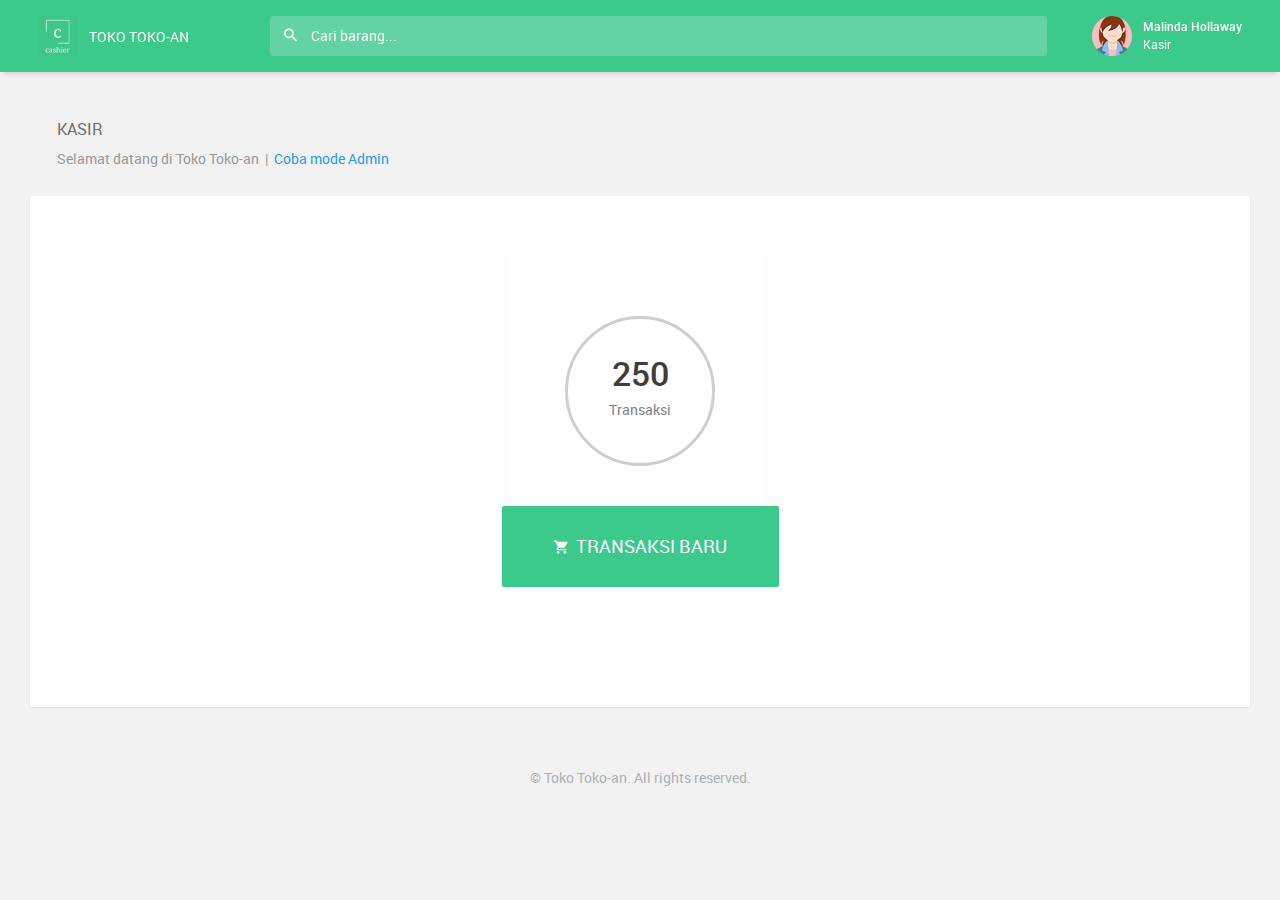
==== transaksi.html @ c1f53a9f "first commit" ====
<!DOCTYPE html>
<html lang="en">
    <head>
        <meta charset="utf-8">
        <meta name="viewport" content="width=device-width, initial-scale=1, shrink-to-fit=no">

        <title>Transaksi | Toko Toko-an</title>

        <!-- Vendor styles -->
        <link rel="stylesheet" href="vendors/material-design-iconic-font/css/material-design-iconic-font.min.css">
        <link rel="stylesheet" href="vendors/animate.css/animate.min.css">
        <link rel="stylesheet" href="vendors/jquery-scrollbar/jquery.scrollbar.css">
        <link rel="stylesheet" href="vendors/fullcalendar/fullcalendar.min.css">
        <link rel="stylesheet" href="vendors/select2/css/select2.min.css">

        <!-- App styles -->
        <link rel="stylesheet" href="css/app.min.css">
    </head>

    <body data-ma-theme="green">
        <main class="main">
            <div class="page-loader">
                <div class="page-loader__spinner">
                    <svg viewBox="25 25 50 50">
                        <circle cx="50" cy="50" r="20" fill="none" stroke-width="2" stroke-miterlimit="10" />
                    </svg>
                </div>
            </div>

            <header class="header">
                <div class="header__logo">
                    <ul class="top-nav">
                        <li class="hidden-xl-up"><a href="" data-ma-action="search-open"><i class="zmdi zmdi-search"></i></a></li>
                        
                        <li>
                            <div class="user__info">
                                <img class="user__img" src="demo/img/headers/logo.png" style="border-radius:0">
                                <a href="index.html">
                                    <div style="font-weight:400;font-size:14px;color:#fff;">TOKO TOKO-AN</div>
                                </a>
                            </div>
                        </li>
                    </ul>
                </div>

                <form class="search">
                    <div class="search__inner">
                        <input type="text" class="search__text" placeholder="Cari barang...">
                        <i class="zmdi zmdi-search search__helper" data-ma-action="search-close"></i>
                    </div>
                </form>

                <ul class="top-nav">
                    <li class="hidden-xl-up"><a href="" data-ma-action="search-open"><i class="zmdi zmdi-search"></i></a></li>

                    <li class="dropdown">
                        <div>
                            <div class="user__info" data-toggle="dropdown">
                                <img class="user__img" src="demo/img/profile-pics/8.jpg" alt="">
                                <div>
                                    <div><b>Malinda Hollaway</b></div>
                                    <div>Kasir</div>
                                </div>
                            </div>
    
                            <div class="dropdown-menu">
                                <a class="dropdown-item" href="pengaturan-kasir.html">Pengaturan</a>
                                <a class="dropdown-item" href="login.html">Keluar</a>
                            </div>
                        </div>
                    </li>
                </ul>
            </header>

            <section class="content content--full">
                <div class="content__inner">
                    <header class="content__title">
                        <h1>Kasir</h1>
                        <small>
                            Selamat datang di Toko Toko-an &nbsp;|&nbsp;
                            <a href="index.html">
                                Coba mode Admin
                            </a>
                        </small>
                    </header>

                    <div class="row">
                        <div class="col text-center">
                            <div class="card">
                                <div class="card-body card-checkout">
                                    <div class="count-checkout">
                                        <div class="count-checkout-body">
                                            <h1>250</h1>
                                            Transaksi
                                        </div>
                                    </div>

                                    <button class="btn btn-lg btn-success btn--icon-text btn-checkout" data-toggle="modal" data-target="#modal-form">
                                        <i class="zmdi zmdi-shopping-cart"></i> TRANSAKSI BARU
                                    </button>
                                </div>
                            </div>
                        </div>
                    </div>

                    <footer class="footer" style="margin-top:30px">
                        <p>© Toko Toko-an. All rights reserved.</p>
                    </footer>
                </div>
            </section>
        </main>

        <!-- Modal: Form -->
        <div class="modal fade" id="modal-form" data-backdrop="static" data-keyboard="false">
            <div class="modal-dialog modal-lg modal-dialog-centered">
                <div class="modal-content">
                    <div class="modal-header">
                        <h5 class="modal-title pull-left" style="padding-bottom:10px">
                            TRANSAKSI
                        </h5>
                    </div>
                    <div class="modal-body bg-light">
                        <div id="form-checkout">
                            <div class="card" style="margin-bottom:15px">
                                <div class="card-body">
                                    <div class="form-row">
                                        <div class="col">
                                            <div class="form-group">
                                                <label required>Nama Barang</label>
                                                <select class="select2" data-placeholder="Cari...">
                                                    <option></option>
                                                    <option>ABC-01 | Kecap ABC 1 Liter</option>
                                                    <option>PCL-4B | Pensil 4B</option>
                                                    <option>MSO-WR | Mouse Wireles</option>
                                                </select>
                                            </div>
                                        </div>
                                        <div class="col-md-3">
                                            <div class="form-group">
                                                <label required>Kuantitas</label>
                                                <input type="text" class="form-control mask-number" value="1" required>
                                                <i class="form-group__bar"></i>
                                            </div>
                                        </div>
                                    </div>
                                    <div class="form-row">
                                        <div class="col">
                                            <div class="form-group">
                                                <label>Satuan</label>
                                                <input type="text" class="form-control mask-number" placeholder="-" readonly>
                                                <i class="form-group__bar"></i>
                                            </div>
                                        </div>
                                        <div class="col">
                                            <div class="form-group">
                                                <label>Harga Satuan</label>
                                                <div class="input-group">
                                                    <div class="input-group-prepend">
                                                        <span class="input-group-text">Rp</span>
                                                    </div>
                                                    <input type="text" class="form-control mask-money" placeholder="0" readonly>
                                                    <i class="form-group__bar"></i>
                                                </div>
                                            </div>
                                        </div>
                                        <div class="col">
                                            <div class="form-group">
                                                <label>Diskon</label>
                                                <div class="input-group">
                                                    <input type="text" class="form-control mask-money" placeholder="0" readonly>
                                                    <div class="input-group-prepend">
                                                        <span class="input-group-text">%</span>
                                                    </div>
                                                    <i class="form-group__bar"></i>
                                                </div>
                                            </div>
                                        </div>
                                        <div class="col">
                                            <div class="form-group">
                                                <label>Total</label>
                                                <div class="input-group">
                                                    <div class="input-group-prepend">
                                                        <span class="input-group-text">Rp</span>
                                                    </div>
                                                    <input type="text" class="form-control mask-money" placeholder="0" readonly>
                                                    <i class="form-group__bar"></i>
                                                </div>
                                            </div>
                                        </div>
                                    </div>
                                    <div class="form-row">
                                        <div class="col">
                                            <a href="javascript:;" class="btn btn-light btn-block">
                                                <i class="zmdi zmdi-plus-circle"></i> Masukan
                                            </a>
                                        </div>
                                    </div>
                                </div>
                            </div>
                            <div class="form-row">
                                <div class="col">
                                    <table id="checkout-table" class="table table-bordered bg-white">
                                        <thead class="thead-default">
                                            <tr>
                                                <th>Kode Barang</th>
                                                <th>Nama Barang</th>
                                                <th>Kuantitas</th>
                                                <th>Satuan</th>
                                                <th>Harga Satuan (Rp)</th>
                                                <th>Diskon (%)</th>
                                                <th>Total (Rp)</th>
                                                <th width="50"></th>
                                            </tr>
                                        </thead>
                                        <tbody>
                                            <tr>
                                                <td>PCL-2B</td>
                                                <td>Pencil 2B</td>
                                                <td>2</td>
                                                <td>Buah</td>
                                                <td>1.500</td>
                                                <td>0</td>
                                                <td>3.000</td>
                                                <td align="center">
                                                    <button class="btn btn-sm btn-danger"><i class="zmdi zmdi-delete"></i></button>
                                                </td>
                                            </tr>
                                            <tr>
                                                <td>BKU-GBA4</td>
                                                <td>Buku Gambar A4</td>
                                                <td>1</td>
                                                <td>Buah</td>
                                                <td>5.000</td>
                                                <td>0</td>
                                                <td>5.000</td>
                                                <td align="center">
                                                    <button class="btn btn-sm btn-danger"><i class="zmdi zmdi-delete"></i></button>
                                                </td>
                                            </tr>
                                        </tbody>
                                    </table>
                                </div>
                            </div>
                            <div class="card" style="margin-bottom:0px">
                                <div class="card-body">
                                    <div class="row">
                                        <label class="col-sm-3 col-form-label label-checkout">Total Harus Di Bayar</label>
                                        <div class="col">
                                            <div class="input-group">
                                                <div class="input-group-prepend">
                                                    <span class="input-group-text">Rp</span>
                                                </div>
                                                <input type="text" id="checkout-bayar" class="form-control mask-money input-checkout" placeholder="0" value="8000" readonly>
                                                <i class="form-group__bar"></i>
                                            </div>
                                        </div>
                                    </div>
                                    <div class="row">
                                        <label required class="col-sm-3 col-form-label label-checkout">Tunai</label>
                                        <div class="col">
                                            <div class="input-group">
                                                <div class="input-group-prepend">
                                                    <span class="input-group-text">Rp</span>
                                                </div>
                                                <input type="text" id="checkout-tunai" class="form-control mask-money input-checkout" placeholder="0">
                                                <i class="form-group__bar"></i>
                                            </div>
                                        </div>
                                    </div>
                                    <div class="row">
                                        <label class="col-sm-3 col-form-label label-checkout">Kembalian</label>
                                        <div class="col">
                                            <div class="input-group" style="margin-bottom:0px">
                                                <div class="input-group-prepend">
                                                    <span class="input-group-text">Rp</span>
                                                </div>
                                                <input type="text" id="checkout-kembalian" class="form-control mask-money input-checkout" placeholder="0" readonly>
                                                <i class="form-group__bar"></i>
                                            </div>
                                        </div>
                                    </div>
                                </div>
                            </div>
                        </div>
                    </div>
                    <div class="modal-footer" style="padding-top:20px">
                        <button type="button" class="btn btn-primary">
                            <i class="zmdi zmdi-print"></i> BAYAR
                        </button>
                        <button type="button" class="btn btn-light" data-dismiss="modal">BATAL</button>
                    </div>
                </div>
            </div>
        </div>

        <!-- Javascript -->
        <script src="vendors/jquery/jquery.min.js"></script>
        <script src="vendors/popper.js/popper.min.js"></script>
        <script src="vendors/bootstrap/js/bootstrap.min.js"></script>
        <script src="vendors/jquery-scrollbar/jquery.scrollbar.min.js"></script>
        <script src="vendors/jquery-scrollLock/jquery-scrollLock.min.js"></script>
        <script src="vendors/flot/jquery.flot.js"></script>
        <script src="vendors/flot/jquery.flot.resize.js"></script>
        <script src="vendors/flot.curvedlines/curvedLines.js"></script>
        <script src="vendors/jqvmap/jquery.vmap.min.js"></script>
        <script src="vendors/jqvmap/maps/jquery.vmap.world.js"></script>
        <script src="vendors/easy-pie-chart/jquery.easypiechart.min.js"></script>
        <script src="vendors/salvattore/salvattore.min.js"></script>
        <script src="vendors/sparkline/jquery.sparkline.min.js"></script>
        <script src="vendors/moment/moment.min.js"></script>
        <script src="vendors/fullcalendar/fullcalendar.min.js"></script>
        <script src="vendors/jquery-mask-plugin/jquery.mask.min.js"></script>
        <script src="vendors/select2/js/select2.full.min.js"></script>

        <script src="demo/js/flot-charts/curved-line.js"></script>
        <script src="demo/js/flot-charts/line.js"></script>
        <script src="demo/js/flot-charts/chart-tooltips.js"></script>
        <script src="demo/js/other-charts.js"></script>

        <!-- App functions and actions -->
        <script src="js/app.min.js"></script>

        <script type="text/javascript">
            $("#checkout-tunai").keyup(function() {
                let bayar = $("#checkout-bayar").val().replace(/\./g, "");
                let tunai = $(this).val().replace(/\./g, "");
                let kembalian = $("#checkout-kembalian");
                let total = (tunai - bayar);
                    total = (total / 1000).toFixed(3);

                kembalian.val(total).mask("#.##0", {reverse: true}).keyup();
            });
        </script>
    </body>
</html>
---- vendors/material-design-iconic-font/css/material-design-iconic-font.min.css ----
@font-face{font-family:Material-Design-Iconic-Font;src:url("../fonts/Material-Design-Iconic-Font-v=2.2.0.woff2") format('woff2'),url("../fonts/Material-Design-Iconic-Font-v=2.2.0.woff") format('woff'),url("../fonts/Material-Design-Iconic-Font-v=2.2.0.ttf") format('truetype')}.zmdi{display:inline-block;font:normal normal normal 14px/1 'Material-Design-Iconic-Font';font-size:inherit;text-rendering:auto;-webkit-font-smoothing:antialiased;-moz-osx-font-smoothing:grayscale}.zmdi-hc-lg{font-size:1.33333333em;line-height:.75em;vertical-align:-15%}.zmdi-hc-2x{font-size:2em}.zmdi-hc-3x{font-size:3em}.zmdi-hc-4x{font-size:4em}.zmdi-hc-5x{font-size:5em}.zmdi-hc-fw{width:1.28571429em;text-align:center}.zmdi-hc-ul{padding-left:0;margin-left:2.14285714em;list-style-type:none}.zmdi-hc-ul>li{position:relative}.zmdi-hc-li{position:absolute;left:-2.14285714em;width:2.14285714em;top:.14285714em;text-align:center}.zmdi-hc-li.zmdi-hc-lg{left:-1.85714286em}.zmdi-hc-border{padding:.1em .25em;border:solid .1em #9e9e9e;border-radius:2px}.zmdi-hc-border-circle{padding:.1em .25em;border:solid .1em #9e9e9e;border-radius:50%}.zmdi.pull-left{float:left;margin-right:.15em}.zmdi.pull-right{float:right;margin-left:.15em}.zmdi-hc-spin{-webkit-animation:zmdi-spin 1.5s infinite linear;animation:zmdi-spin 1.5s infinite linear}.zmdi-hc-spin-reverse{-webkit-animation:zmdi-spin-reverse 1.5s infinite linear;animation:zmdi-spin-reverse 1.5s infinite linear}@-webkit-keyframes zmdi-spin{0%{-webkit-transform:rotate(0deg);transform:rotate(0deg)}100%{-webkit-transform:rotate(359deg);transform:rotate(359deg)}}@keyframes zmdi-spin{0%{-webkit-transform:rotate(0deg);transform:rotate(0deg)}100%{-webkit-transform:rotate(359deg);transform:rotate(359deg)}}@-webkit-keyframes zmdi-spin-reverse{0%{-webkit-transform:rotate(0deg);transform:rotate(0deg)}100%{-webkit-transform:rotate(-359deg);transform:rotate(-359deg)}}@keyframes zmdi-spin-reverse{0%{-webkit-transform:rotate(0deg);transform:rotate(0deg)}100%{-webkit-transform:rotate(-359deg);transform:rotate(-359deg)}}.zmdi-hc-rotate-90{-webkit-transform:rotate(90deg);-ms-transform:rotate(90deg);transform:rotate(90deg)}.zmdi-hc-rotate-180{-webkit-transform:rotate(180deg);-ms-transform:rotate(180deg);transform:rotate(180deg)}.zmdi-hc-rotate-270{-webkit-transform:rotate(270deg);-ms-transform:rotate(270deg);transform:rotate(270deg)}.zmdi-hc-flip-horizontal{-webkit-transform:scale(-1,1);-ms-transform:scale(-1,1);transform:scale(-1,1)}.zmdi-hc-flip-vertical{-webkit-transform:scale(1,-1);-ms-transform:scale(1,-1);transform:scale(1,-1)}.zmdi-hc-stack{position:relative;display:inline-block;width:2em;height:2em;line-height:2em;vertical-align:middle}.zmdi-hc-stack-1x,.zmdi-hc-stack-2x{position:absolute;left:0;width:100%;text-align:center}.zmdi-hc-stack-1x{line-height:inherit}.zmdi-hc-stack-2x{font-size:2em}.zmdi-hc-inverse{color:#fff}.zmdi-3d-rotation:before{content:'\f101'}.zmdi-airplane-off:before{content:'\f102'}.zmdi-airplane:before{content:'\f103'}.zmdi-album:before{content:'\f104'}.zmdi-archive:before{content:'\f105'}.zmdi-assignment-account:before{content:'\f106'}.zmdi-assignment-alert:before{content:'\f107'}.zmdi-assignment-check:before{content:'\f108'}.zmdi-assignment-o:before{content:'\f109'}.zmdi-assignment-return:before{content:'\f10a'}.zmdi-assignment-returned:before{content:'\f10b'}.zmdi-assignment:before{content:'\f10c'}.zmdi-attachment-alt:before{content:'\f10d'}.zmdi-attachment:before{content:'\f10e'}.zmdi-audio:before{content:'\f10f'}.zmdi-badge-check:before{content:'\f110'}.zmdi-balance-wallet:before{content:'\f111'}.zmdi-balance:before{content:'\f112'}.zmdi-battery-alert:before{content:'\f113'}.zmdi-battery-flash:before{content:'\f114'}.zmdi-battery-unknown:before{content:'\f115'}.zmdi-battery:before{content:'\f116'}.zmdi-bike:before{content:'\f117'}.zmdi-block-alt:before{content:'\f118'}.zmdi-block:before{content:'\f119'}.zmdi-boat:before{content:'\f11a'}.zmdi-book-image:before{content:'\f11b'}.zmdi-book:before{content:'\f11c'}.zmdi-bookmark-outline:before{content:'\f11d'}.zmdi-bookmark:before{content:'\f11e'}.zmdi-brush:before{content:'\f11f'}.zmdi-bug:before{content:'\f120'}.zmdi-bus:before{content:'\f121'}.zmdi-cake:before{content:'\f122'}.zmdi-car-taxi:before{content:'\f123'}.zmdi-car-wash:before{content:'\f124'}.zmdi-car:before{content:'\f125'}.zmdi-card-giftcard:before{content:'\f126'}.zmdi-card-membership:before{content:'\f127'}.zmdi-card-travel:before{content:'\f128'}.zmdi-card:before{content:'\f129'}.zmdi-case-check:before{content:'\f12a'}.zmdi-case-download:before{content:'\f12b'}.zmdi-case-play:before{content:'\f12c'}.zmdi-case:before{content:'\f12d'}.zmdi-cast-connected:before{content:'\f12e'}.zmdi-cast:before{content:'\f12f'}.zmdi-chart-donut:before{content:'\f130'}.zmdi-chart:before{content:'\f131'}.zmdi-city-alt:before{content:'\f132'}.zmdi-city:before{content:'\f133'}.zmdi-close-circle-o:before{content:'\f134'}.zmdi-close-circle:before{content:'\f135'}.zmdi-close:before{content:'\f136'}.zmdi-cocktail:before{content:'\f137'}.zmdi-code-setting:before{content:'\f138'}.zmdi-code-smartphone:before{content:'\f139'}.zmdi-code:before{content:'\f13a'}.zmdi-coffee:before{content:'\f13b'}.zmdi-collection-bookmark:before{content:'\f13c'}.zmdi-collection-case-play:before{content:'\f13d'}.zmdi-collection-folder-image:before{content:'\f13e'}.zmdi-collection-image-o:before{content:'\f13f'}.zmdi-collection-image:before{content:'\f140'}.zmdi-collection-item-1:before{content:'\f141'}.zmdi-collection-item-2:before{content:'\f142'}.zmdi-collection-item-3:before{content:'\f143'}.zmdi-collection-item-4:before{content:'\f144'}.zmdi-collection-item-5:before{content:'\f145'}.zmdi-collection-item-6:before{content:'\f146'}.zmdi-collection-item-7:before{content:'\f147'}.zmdi-collection-item-8:before{content:'\f148'}.zmdi-collection-item-9-plus:before{content:'\f149'}.zmdi-collection-item-9:before{content:'\f14a'}.zmdi-collection-item:before{content:'\f14b'}.zmdi-collection-music:before{content:'\f14c'}.zmdi-collection-pdf:before{content:'\f14d'}.zmdi-collection-plus:before{content:'\f14e'}.zmdi-collection-speaker:before{content:'\f14f'}.zmdi-collection-text:before{content:'\f150'}.zmdi-collection-video:before{content:'\f151'}.zmdi-compass:before{content:'\f152'}.zmdi-cutlery:before{content:'\f153'}.zmdi-delete:before{content:'\f154'}.zmdi-dialpad:before{content:'\f155'}.zmdi-dns:before{content:'\f156'}.zmdi-drink:before{content:'\f157'}.zmdi-edit:before{content:'\f158'}.zmdi-email-open:before{content:'\f159'}.zmdi-email:before{content:'\f15a'}.zmdi-eye-off:before{content:'\f15b'}.zmdi-eye:before{content:'\f15c'}.zmdi-eyedropper:before{content:'\f15d'}.zmdi-favorite-outline:before{content:'\f15e'}.zmdi-favorite:before{content:'\f15f'}.zmdi-filter-list:before{content:'\f160'}.zmdi-fire:before{content:'\f161'}.zmdi-flag:before{content:'\f162'}.zmdi-flare:before{content:'\f163'}.zmdi-flash-auto:before{content:'\f164'}.zmdi-flash-off:before{content:'\f165'}.zmdi-flash:before{content:'\f166'}.zmdi-flip:before{content:'\f167'}.zmdi-flower-alt:before{content:'\f168'}.zmdi-flower:before{content:'\f169'}.zmdi-font:before{content:'\f16a'}.zmdi-fullscreen-alt:before{content:'\f16b'}.zmdi-fullscreen-exit:before{content:'\f16c'}.zmdi-fullscreen:before{content:'\f16d'}.zmdi-functions:before{content:'\f16e'}.zmdi-gas-station:before{content:'\f16f'}.zmdi-gesture:before{content:'\f170'}.zmdi-globe-alt:before{content:'\f171'}.zmdi-globe-lock:before{content:'\f172'}.zmdi-globe:before{content:'\f173'}.zmdi-graduation-cap:before{content:'\f174'}.zmdi-home:before{content:'\f175'}.zmdi-hospital-alt:before{content:'\f176'}.zmdi-hospital:before{content:'\f177'}.zmdi-hotel:before{content:'\f178'}.zmdi-hourglass-alt:before{content:'\f179'}.zmdi-hourglass-outline:before{content:'\f17a'}.zmdi-hourglass:before{content:'\f17b'}.zmdi-http:before{content:'\f17c'}.zmdi-image-alt:before{content:'\f17d'}.zmdi-image-o:before{content:'\f17e'}.zmdi-image:before{content:'\f17f'}.zmdi-inbox:before{content:'\f180'}.zmdi-invert-colors-off:before{content:'\f181'}.zmdi-invert-colors:before{content:'\f182'}.zmdi-key:before{content:'\f183'}.zmdi-label-alt-outline:before{content:'\f184'}.zmdi-label-alt:before{content:'\f185'}.zmdi-label-heart:before{content:'\f186'}.zmdi-label:before{content:'\f187'}.zmdi-labels:before{content:'\f188'}.zmdi-lamp:before{content:'\f189'}.zmdi-landscape:before{content:'\f18a'}.zmdi-layers-off:before{content:'\f18b'}.zmdi-layers:before{content:'\f18c'}.zmdi-library:before{content:'\f18d'}.zmdi-link:before{content:'\f18e'}.zmdi-lock-open:before{content:'\f18f'}.zmdi-lock-outline:before{content:'\f190'}.zmdi-lock:before{content:'\f191'}.zmdi-mail-reply-all:before{content:'\f192'}.zmdi-mail-reply:before{content:'\f193'}.zmdi-mail-send:before{content:'\f194'}.zmdi-mall:before{content:'\f195'}.zmdi-map:before{content:'\f196'}.zmdi-menu:before{content:'\f197'}.zmdi-money-box:before{content:'\f198'}.zmdi-money-off:before{content:'\f199'}.zmdi-money:before{content:'\f19a'}.zmdi-more-vert:before{content:'\f19b'}.zmdi-more:before{content:'\f19c'}.zmdi-movie-alt:before{content:'\f19d'}.zmdi-movie:before{content:'\f19e'}.zmdi-nature-people:before{content:'\f19f'}.zmdi-nature:before{content:'\f1a0'}.zmdi-navigation:before{content:'\f1a1'}.zmdi-open-in-browser:before{content:'\f1a2'}.zmdi-open-in-new:before{content:'\f1a3'}.zmdi-palette:before{content:'\f1a4'}.zmdi-parking:before{content:'\f1a5'}.zmdi-pin-account:before{content:'\f1a6'}.zmdi-pin-assistant:before{content:'\f1a7'}.zmdi-pin-drop:before{content:'\f1a8'}.zmdi-pin-help:before{content:'\f1a9'}.zmdi-pin-off:before{content:'\f1aa'}.zmdi-pin:before{content:'\f1ab'}.zmdi-pizza:before{content:'\f1ac'}.zmdi-plaster:before{content:'\f1ad'}.zmdi-power-setting:before{content:'\f1ae'}.zmdi-power:before{content:'\f1af'}.zmdi-print:before{content:'\f1b0'}.zmdi-puzzle-piece:before{content:'\f1b1'}.zmdi-quote:before{content:'\f1b2'}.zmdi-railway:before{content:'\f1b3'}.zmdi-receipt:before{content:'\f1b4'}.zmdi-refresh-alt:before{content:'\f1b5'}.zmdi-refresh-sync-alert:before{content:'\f1b6'}.zmdi-refresh-sync-off:before{content:'\f1b7'}.zmdi-refresh-sync:before{content:'\f1b8'}.zmdi-refresh:before{content:'\f1b9'}.zmdi-roller:before{content:'\f1ba'}.zmdi-ruler:before{content:'\f1bb'}.zmdi-scissors:before{content:'\f1bc'}.zmdi-screen-rotation-lock:before{content:'\f1bd'}.zmdi-screen-rotation:before{content:'\f1be'}.zmdi-search-for:before{content:'\f1bf'}.zmdi-search-in-file:before{content:'\f1c0'}.zmdi-search-in-page:before{content:'\f1c1'}.zmdi-search-replace:before{content:'\f1c2'}.zmdi-search:before{content:'\f1c3'}.zmdi-seat:before{content:'\f1c4'}.zmdi-settings-square:before{content:'\f1c5'}.zmdi-settings:before{content:'\f1c6'}.zmdi-shield-check:before{content:'\f1c7'}.zmdi-shield-security:before{content:'\f1c8'}.zmdi-shopping-basket:before{content:'\f1c9'}.zmdi-shopping-cart-plus:before{content:'\f1ca'}.zmdi-shopping-cart:before{content:'\f1cb'}.zmdi-sign-in:before{content:'\f1cc'}.zmdi-sort-amount-asc:before{content:'\f1cd'}.zmdi-sort-amount-desc:before{content:'\f1ce'}.zmdi-sort-asc:before{content:'\f1cf'}.zmdi-sort-desc:before{content:'\f1d0'}.zmdi-spellcheck:before{content:'\f1d1'}.zmdi-storage:before{content:'\f1d2'}.zmdi-store-24:before{content:'\f1d3'}.zmdi-store:before{content:'\f1d4'}.zmdi-subway:before{content:'\f1d5'}.zmdi-sun:before{content:'\f1d6'}.zmdi-tab-unselected:before{content:'\f1d7'}.zmdi-tab:before{content:'\f1d8'}.zmdi-tag-close:before{content:'\f1d9'}.zmdi-tag-more:before{content:'\f1da'}.zmdi-tag:before{content:'\f1db'}.zmdi-thumb-down:before{content:'\f1dc'}.zmdi-thumb-up-down:before{content:'\f1dd'}.zmdi-thumb-up:before{content:'\f1de'}.zmdi-ticket-star:before{content:'\f1df'}.zmdi-toll:before{content:'\f1e0'}.zmdi-toys:before{content:'\f1e1'}.zmdi-traffic:before{content:'\f1e2'}.zmdi-translate:before{content:'\f1e3'}.zmdi-triangle-down:before{content:'\f1e4'}.zmdi-triangle-up:before{content:'\f1e5'}.zmdi-truck:before{content:'\f1e6'}.zmdi-turning-sign:before{content:'\f1e7'}.zmdi-wallpaper:before{content:'\f1e8'}.zmdi-washing-machine:before{content:'\f1e9'}.zmdi-window-maximize:before{content:'\f1ea'}.zmdi-window-minimize:before{content:'\f1eb'}.zmdi-window-restore:before{content:'\f1ec'}.zmdi-wrench:before{content:'\f1ed'}.zmdi-zoom-in:before{content:'\f1ee'}.zmdi-zoom-out:before{content:'\f1ef'}.zmdi-alert-circle-o:before{content:'\f1f0'}.zmdi-alert-circle:before{content:'\f1f1'}.zmdi-alert-octagon:before{content:'\f1f2'}.zmdi-alert-polygon:before{content:'\f1f3'}.zmdi-alert-triangle:before{content:'\f1f4'}.zmdi-help-outline:before{content:'\f1f5'}.zmdi-help:before{content:'\f1f6'}.zmdi-info-outline:before{content:'\f1f7'}.zmdi-info:before{content:'\f1f8'}.zmdi-notifications-active:before{content:'\f1f9'}.zmdi-notifications-add:before{content:'\f1fa'}.zmdi-notifications-none:before{content:'\f1fb'}.zmdi-notifications-off:before{content:'\f1fc'}.zmdi-notifications-paused:before{content:'\f1fd'}.zmdi-notifications:before{content:'\f1fe'}.zmdi-account-add:before{content:'\f1ff'}.zmdi-account-box-mail:before{content:'\f200'}.zmdi-account-box-o:before{content:'\f201'}.zmdi-account-box-phone:before{content:'\f202'}.zmdi-account-box:before{content:'\f203'}.zmdi-account-calendar:before{content:'\f204'}.zmdi-account-circle:before{content:'\f205'}.zmdi-account-o:before{content:'\f206'}.zmdi-account:before{content:'\f207'}.zmdi-accounts-add:before{content:'\f208'}.zmdi-accounts-alt:before{content:'\f209'}.zmdi-accounts-list-alt:before{content:'\f20a'}.zmdi-accounts-list:before{content:'\f20b'}.zmdi-accounts-outline:before{content:'\f20c'}.zmdi-accounts:before{content:'\f20d'}.zmdi-face:before{content:'\f20e'}.zmdi-female:before{content:'\f20f'}.zmdi-male-alt:before{content:'\f210'}.zmdi-male-female:before{content:'\f211'}.zmdi-male:before{content:'\f212'}.zmdi-mood-bad:before{content:'\f213'}.zmdi-mood:before{content:'\f214'}.zmdi-run:before{content:'\f215'}.zmdi-walk:before{content:'\f216'}.zmdi-cloud-box:before{content:'\f217'}.zmdi-cloud-circle:before{content:'\f218'}.zmdi-cloud-done:before{content:'\f219'}.zmdi-cloud-download:before{content:'\f21a'}.zmdi-cloud-off:before{content:'\f21b'}.zmdi-cloud-outline-alt:before{content:'\f21c'}.zmdi-cloud-outline:before{content:'\f21d'}.zmdi-cloud-upload:before{content:'\f21e'}.zmdi-cloud:before{content:'\f21f'}.zmdi-download:before{content:'\f220'}.zmdi-file-plus:before{content:'\f221'}.zmdi-file-text:before{content:'\f222'}.zmdi-file:before{content:'\f223'}.zmdi-folder-outline:before{content:'\f224'}.zmdi-folder-person:before{content:'\f225'}.zmdi-folder-star-alt:before{content:'\f226'}.zmdi-folder-star:before{content:'\f227'}.zmdi-folder:before{content:'\f228'}.zmdi-gif:before{content:'\f229'}.zmdi-upload:before{content:'\f22a'}.zmdi-border-all:before{content:'\f22b'}.zmdi-border-bottom:before{content:'\f22c'}.zmdi-border-clear:before{content:'\f22d'}.zmdi-border-color:before{content:'\f22e'}.zmdi-border-horizontal:before{content:'\f22f'}.zmdi-border-inner:before{content:'\f230'}.zmdi-border-left:before{content:'\f231'}.zmdi-border-outer:before{content:'\f232'}.zmdi-border-right:before{content:'\f233'}.zmdi-border-style:before{content:'\f234'}.zmdi-border-top:before{content:'\f235'}.zmdi-border-vertical:before{content:'\f236'}.zmdi-copy:before{content:'\f237'}.zmdi-crop:before{content:'\f238'}.zmdi-format-align-center:before{content:'\f239'}.zmdi-format-align-justify:before{content:'\f23a'}.zmdi-format-align-left:before{content:'\f23b'}.zmdi-format-align-right:before{content:'\f23c'}.zmdi-format-bold:before{content:'\f23d'}.zmdi-format-clear-all:before{content:'\f23e'}.zmdi-format-clear:before{content:'\f23f'}.zmdi-format-color-fill:before{content:'\f240'}.zmdi-format-color-reset:before{content:'\f241'}.zmdi-format-color-text:before{content:'\f242'}.zmdi-format-indent-decrease:before{content:'\f243'}.zmdi-format-indent-increase:before{content:'\f244'}.zmdi-format-italic:before{content:'\f245'}.zmdi-format-line-spacing:before{content:'\f246'}.zmdi-format-list-bulleted:before{content:'\f247'}.zmdi-format-list-numbered:before{content:'\f248'}.zmdi-format-ltr:before{content:'\f249'}.zmdi-format-rtl:before{content:'\f24a'}.zmdi-format-size:before{content:'\f24b'}.zmdi-format-strikethrough-s:before{content:'\f24c'}.zmdi-format-strikethrough:before{content:'\f24d'}.zmdi-format-subject:before{content:'\f24e'}.zmdi-format-underlined:before{content:'\f24f'}.zmdi-format-valign-bottom:before{content:'\f250'}.zmdi-format-valign-center:before{content:'\f251'}.zmdi-format-valign-top:before{content:'\f252'}.zmdi-redo:before{content:'\f253'}.zmdi-select-all:before{content:'\f254'}.zmdi-space-bar:before{content:'\f255'}.zmdi-text-format:before{content:'\f256'}.zmdi-transform:before{content:'\f257'}.zmdi-undo:before{content:'\f258'}.zmdi-wrap-text:before{content:'\f259'}.zmdi-comment-alert:before{content:'\f25a'}.zmdi-comment-alt-text:before{content:'\f25b'}.zmdi-comment-alt:before{content:'\f25c'}.zmdi-comment-edit:before{content:'\f25d'}.zmdi-comment-image:before{content:'\f25e'}.zmdi-comment-list:before{content:'\f25f'}.zmdi-comment-more:before{content:'\f260'}.zmdi-comment-outline:before{content:'\f261'}.zmdi-comment-text-alt:before{content:'\f262'}.zmdi-comment-text:before{content:'\f263'}.zmdi-comment-video:before{content:'\f264'}.zmdi-comment:before{content:'\f265'}.zmdi-comments:before{content:'\f266'}.zmdi-check-all:before{content:'\f267'}.zmdi-check-circle-u:before{content:'\f268'}.zmdi-check-circle:before{content:'\f269'}.zmdi-check-square:before{content:'\f26a'}.zmdi-check:before{content:'\f26b'}.zmdi-circle-o:before{content:'\f26c'}.zmdi-circle:before{content:'\f26d'}.zmdi-dot-circle-alt:before{content:'\f26e'}.zmdi-dot-circle:before{content:'\f26f'}.zmdi-minus-circle-outline:before{content:'\f270'}.zmdi-minus-circle:before{content:'\f271'}.zmdi-minus-square:before{content:'\f272'}.zmdi-minus:before{content:'\f273'}.zmdi-plus-circle-o-duplicate:before{content:'\f274'}.zmdi-plus-circle-o:before{content:'\f275'}.zmdi-plus-circle:before{content:'\f276'}.zmdi-plus-square:before{content:'\f277'}.zmdi-plus:before{content:'\f278'}.zmdi-square-o:before{content:'\f279'}.zmdi-star-circle:before{content:'\f27a'}.zmdi-star-half:before{content:'\f27b'}.zmdi-star-outline:before{content:'\f27c'}.zmdi-star:before{content:'\f27d'}.zmdi-bluetooth-connected:before{content:'\f27e'}.zmdi-bluetooth-off:before{content:'\f27f'}.zmdi-bluetooth-search:before{content:'\f280'}.zmdi-bluetooth-setting:before{content:'\f281'}.zmdi-bluetooth:before{content:'\f282'}.zmdi-camera-add:before{content:'\f283'}.zmdi-camera-alt:before{content:'\f284'}.zmdi-camera-bw:before{content:'\f285'}.zmdi-camera-front:before{content:'\f286'}.zmdi-camera-mic:before{content:'\f287'}.zmdi-camera-party-mode:before{content:'\f288'}.zmdi-camera-rear:before{content:'\f289'}.zmdi-camera-roll:before{content:'\f28a'}.zmdi-camera-switch:before{content:'\f28b'}.zmdi-camera:before{content:'\f28c'}.zmdi-card-alert:before{content:'\f28d'}.zmdi-card-off:before{content:'\f28e'}.zmdi-card-sd:before{content:'\f28f'}.zmdi-card-sim:before{content:'\f290'}.zmdi-desktop-mac:before{content:'\f291'}.zmdi-desktop-windows:before{content:'\f292'}.zmdi-device-hub:before{content:'\f293'}.zmdi-devices-off:before{content:'\f294'}.zmdi-devices:before{content:'\f295'}.zmdi-dock:before{content:'\f296'}.zmdi-floppy:before{content:'\f297'}.zmdi-gamepad:before{content:'\f298'}.zmdi-gps-dot:before{content:'\f299'}.zmdi-gps-off:before{content:'\f29a'}.zmdi-gps:before{content:'\f29b'}.zmdi-headset-mic:before{content:'\f29c'}.zmdi-headset:before{content:'\f29d'}.zmdi-input-antenna:before{content:'\f29e'}.zmdi-input-composite:before{content:'\f29f'}.zmdi-input-hdmi:before{content:'\f2a0'}.zmdi-input-power:before{content:'\f2a1'}.zmdi-input-svideo:before{content:'\f2a2'}.zmdi-keyboard-hide:before{content:'\f2a3'}.zmdi-keyboard:before{content:'\f2a4'}.zmdi-laptop-chromebook:before{content:'\f2a5'}.zmdi-laptop-mac:before{content:'\f2a6'}.zmdi-laptop:before{content:'\f2a7'}.zmdi-mic-off:before{content:'\f2a8'}.zmdi-mic-outline:before{content:'\f2a9'}.zmdi-mic-setting:before{content:'\f2aa'}.zmdi-mic:before{content:'\f2ab'}.zmdi-mouse:before{content:'\f2ac'}.zmdi-network-alert:before{content:'\f2ad'}.zmdi-network-locked:before{content:'\f2ae'}.zmdi-network-off:before{content:'\f2af'}.zmdi-network-outline:before{content:'\f2b0'}.zmdi-network-setting:before{content:'\f2b1'}.zmdi-network:before{content:'\f2b2'}.zmdi-phone-bluetooth:before{content:'\f2b3'}.zmdi-phone-end:before{content:'\f2b4'}.zmdi-phone-forwarded:before{content:'\f2b5'}.zmdi-phone-in-talk:before{content:'\f2b6'}.zmdi-phone-locked:before{content:'\f2b7'}.zmdi-phone-missed:before{content:'\f2b8'}.zmdi-phone-msg:before{content:'\f2b9'}.zmdi-phone-paused:before{content:'\f2ba'}.zmdi-phone-ring:before{content:'\f2bb'}.zmdi-phone-setting:before{content:'\f2bc'}.zmdi-phone-sip:before{content:'\f2bd'}.zmdi-phone:before{content:'\f2be'}.zmdi-portable-wifi-changes:before{content:'\f2bf'}.zmdi-portable-wifi-off:before{content:'\f2c0'}.zmdi-portable-wifi:before{content:'\f2c1'}.zmdi-radio:before{content:'\f2c2'}.zmdi-reader:before{content:'\f2c3'}.zmdi-remote-control-alt:before{content:'\f2c4'}.zmdi-remote-control:before{content:'\f2c5'}.zmdi-router:before{content:'\f2c6'}.zmdi-scanner:before{content:'\f2c7'}.zmdi-smartphone-android:before{content:'\f2c8'}.zmdi-smartphone-download:before{content:'\f2c9'}.zmdi-smartphone-erase:before{content:'\f2ca'}.zmdi-smartphone-info:before{content:'\f2cb'}.zmdi-smartphone-iphone:before{content:'\f2cc'}.zmdi-smartphone-landscape-lock:before{content:'\f2cd'}.zmdi-smartphone-landscape:before{content:'\f2ce'}.zmdi-smartphone-lock:before{content:'\f2cf'}.zmdi-smartphone-portrait-lock:before{content:'\f2d0'}.zmdi-smartphone-ring:before{content:'\f2d1'}.zmdi-smartphone-setting:before{content:'\f2d2'}.zmdi-smartphone-setup:before{content:'\f2d3'}.zmdi-smartphone:before{content:'\f2d4'}.zmdi-speaker:before{content:'\f2d5'}.zmdi-tablet-android:before{content:'\f2d6'}.zmdi-tablet-mac:before{content:'\f2d7'}.zmdi-tablet:before{content:'\f2d8'}.zmdi-tv-alt-play:before{content:'\f2d9'}.zmdi-tv-list:before{content:'\f2da'}.zmdi-tv-play:before{content:'\f2db'}.zmdi-tv:before{content:'\f2dc'}.zmdi-usb:before{content:'\f2dd'}.zmdi-videocam-off:before{content:'\f2de'}.zmdi-videocam-switch:before{content:'\f2df'}.zmdi-videocam:before{content:'\f2e0'}.zmdi-watch:before{content:'\f2e1'}.zmdi-wifi-alt-2:before{content:'\f2e2'}.zmdi-wifi-alt:before{content:'\f2e3'}.zmdi-wifi-info:before{content:'\f2e4'}.zmdi-wifi-lock:before{content:'\f2e5'}.zmdi-wifi-off:before{content:'\f2e6'}.zmdi-wifi-outline:before{content:'\f2e7'}.zmdi-wifi:before{content:'\f2e8'}.zmdi-arrow-left-bottom:before{content:'\f2e9'}.zmdi-arrow-left:before{content:'\f2ea'}.zmdi-arrow-merge:before{content:'\f2eb'}.zmdi-arrow-missed:before{content:'\f2ec'}.zmdi-arrow-right-top:before{content:'\f2ed'}.zmdi-arrow-right:before{content:'\f2ee'}.zmdi-arrow-split:before{content:'\f2ef'}.zmdi-arrows:before{content:'\f2f0'}.zmdi-caret-down-circle:before{content:'\f2f1'}.zmdi-caret-down:before{content:'\f2f2'}.zmdi-caret-left-circle:before{content:'\f2f3'}.zmdi-caret-left:before{content:'\f2f4'}.zmdi-caret-right-circle:before{content:'\f2f5'}.zmdi-caret-right:before{content:'\f2f6'}.zmdi-caret-up-circle:before{content:'\f2f7'}.zmdi-caret-up:before{content:'\f2f8'}.zmdi-chevron-down:before{content:'\f2f9'}.zmdi-chevron-left:before{content:'\f2fa'}.zmdi-chevron-right:before{content:'\f2fb'}.zmdi-chevron-up:before{content:'\f2fc'}.zmdi-forward:before{content:'\f2fd'}.zmdi-long-arrow-down:before{content:'\f2fe'}.zmdi-long-arrow-left:before{content:'\f2ff'}.zmdi-long-arrow-return:before{content:'\f300'}.zmdi-long-arrow-right:before{content:'\f301'}.zmdi-long-arrow-tab:before{content:'\f302'}.zmdi-long-arrow-up:before{content:'\f303'}.zmdi-rotate-ccw:before{content:'\f304'}.zmdi-rotate-cw:before{content:'\f305'}.zmdi-rotate-left:before{content:'\f306'}.zmdi-rotate-right:before{content:'\f307'}.zmdi-square-down:before{content:'\f308'}.zmdi-square-right:before{content:'\f309'}.zmdi-swap-alt:before{content:'\f30a'}.zmdi-swap-vertical-circle:before{content:'\f30b'}.zmdi-swap-vertical:before{content:'\f30c'}.zmdi-swap:before{content:'\f30d'}.zmdi-trending-down:before{content:'\f30e'}.zmdi-trending-flat:before{content:'\f30f'}.zmdi-trending-up:before{content:'\f310'}.zmdi-unfold-less:before{content:'\f311'}.zmdi-unfold-more:before{content:'\f312'}.zmdi-apps:before{content:'\f313'}.zmdi-grid-off:before{content:'\f314'}.zmdi-grid:before{content:'\f315'}.zmdi-view-agenda:before{content:'\f316'}.zmdi-view-array:before{content:'\f317'}.zmdi-view-carousel:before{content:'\f318'}.zmdi-view-column:before{content:'\f319'}.zmdi-view-comfy:before{content:'\f31a'}.zmdi-view-compact:before{content:'\f31b'}.zmdi-view-dashboard:before{content:'\f31c'}.zmdi-view-day:before{content:'\f31d'}.zmdi-view-headline:before{content:'\f31e'}.zmdi-view-list-alt:before{content:'\f31f'}.zmdi-view-list:before{content:'\f320'}.zmdi-view-module:before{content:'\f321'}.zmdi-view-quilt:before{content:'\f322'}.zmdi-view-stream:before{content:'\f323'}.zmdi-view-subtitles:before{content:'\f324'}.zmdi-view-toc:before{content:'\f325'}.zmdi-view-web:before{content:'\f326'}.zmdi-view-week:before{content:'\f327'}.zmdi-widgets:before{content:'\f328'}.zmdi-alarm-check:before{content:'\f329'}.zmdi-alarm-off:before{content:'\f32a'}.zmdi-alarm-plus:before{content:'\f32b'}.zmdi-alarm-snooze:before{content:'\f32c'}.zmdi-alarm:before{content:'\f32d'}.zmdi-calendar-alt:before{content:'\f32e'}.zmdi-calendar-check:before{content:'\f32f'}.zmdi-calendar-close:before{content:'\f330'}.zmdi-calendar-note:before{content:'\f331'}.zmdi-calendar:before{content:'\f332'}.zmdi-time-countdown:before{content:'\f333'}.zmdi-time-interval:before{content:'\f334'}.zmdi-time-restore-setting:before{content:'\f335'}.zmdi-time-restore:before{content:'\f336'}.zmdi-time:before{content:'\f337'}.zmdi-timer-off:before{content:'\f338'}.zmdi-timer:before{content:'\f339'}.zmdi-android-alt:before{content:'\f33a'}.zmdi-android:before{content:'\f33b'}.zmdi-apple:before{content:'\f33c'}.zmdi-behance:before{content:'\f33d'}.zmdi-codepen:before{content:'\f33e'}.zmdi-dribbble:before{content:'\f33f'}.zmdi-dropbox:before{content:'\f340'}.zmdi-evernote:before{content:'\f341'}.zmdi-facebook-box:before{content:'\f342'}.zmdi-facebook:before{content:'\f343'}.zmdi-github-box:before{content:'\f344'}.zmdi-github:before{content:'\f345'}.zmdi-google-drive:before{content:'\f346'}.zmdi-google-earth:before{content:'\f347'}.zmdi-google-glass:before{content:'\f348'}.zmdi-google-maps:before{content:'\f349'}.zmdi-google-pages:before{content:'\f34a'}.zmdi-google-play:before{content:'\f34b'}.zmdi-google-plus-box:before{content:'\f34c'}.zmdi-google-plus:before{content:'\f34d'}.zmdi-google:before{content:'\f34e'}.zmdi-instagram:before{content:'\f34f'}.zmdi-language-css3:before{content:'\f350'}.zmdi-language-html5:before{content:'\f351'}.zmdi-language-javascript:before{content:'\f352'}.zmdi-language-python-alt:before{content:'\f353'}.zmdi-language-python:before{content:'\f354'}.zmdi-lastfm:before{content:'\f355'}.zmdi-linkedin-box:before{content:'\f356'}.zmdi-paypal:before{content:'\f357'}.zmdi-pinterest-box:before{content:'\f358'}.zmdi-pocket:before{content:'\f359'}.zmdi-polymer:before{content:'\f35a'}.zmdi-share:before{content:'\f35b'}.zmdi-stackoverflow:before{content:'\f35c'}.zmdi-steam-square:before{content:'\f35d'}.zmdi-steam:before{content:'\f35e'}.zmdi-twitter-box:before{content:'\f35f'}.zmdi-twitter:before{content:'\f360'}.zmdi-vk:before{content:'\f361'}.zmdi-wikipedia:before{content:'\f362'}.zmdi-windows:before{content:'\f363'}.zmdi-aspect-ratio-alt:before{content:'\f364'}.zmdi-aspect-ratio:before{content:'\f365'}.zmdi-blur-circular:before{content:'\f366'}.zmdi-blur-linear:before{content:'\f367'}.zmdi-blur-off:before{content:'\f368'}.zmdi-blur:before{content:'\f369'}.zmdi-brightness-2:before{content:'\f36a'}.zmdi-brightness-3:before{content:'\f36b'}.zmdi-brightness-4:before{content:'\f36c'}.zmdi-brightness-5:before{content:'\f36d'}.zmdi-brightness-6:before{content:'\f36e'}.zmdi-brightness-7:before{content:'\f36f'}.zmdi-brightness-auto:before{content:'\f370'}.zmdi-brightness-setting:before{content:'\f371'}.zmdi-broken-image:before{content:'\f372'}.zmdi-center-focus-strong:before{content:'\f373'}.zmdi-center-focus-weak:before{content:'\f374'}.zmdi-compare:before{content:'\f375'}.zmdi-crop-16-9:before{content:'\f376'}.zmdi-crop-3-2:before{content:'\f377'}.zmdi-crop-5-4:before{content:'\f378'}.zmdi-crop-7-5:before{content:'\f379'}.zmdi-crop-din:before{content:'\f37a'}.zmdi-crop-free:before{content:'\f37b'}.zmdi-crop-landscape:before{content:'\f37c'}.zmdi-crop-portrait:before{content:'\f37d'}.zmdi-crop-square:before{content:'\f37e'}.zmdi-exposure-alt:before{content:'\f37f'}.zmdi-exposure:before{content:'\f380'}.zmdi-filter-b-and-w:before{content:'\f381'}.zmdi-filter-center-focus:before{content:'\f382'}.zmdi-filter-frames:before{content:'\f383'}.zmdi-filter-tilt-shift:before{content:'\f384'}.zmdi-gradient:before{content:'\f385'}.zmdi-grain:before{content:'\f386'}.zmdi-graphic-eq:before{content:'\f387'}.zmdi-hdr-off:before{content:'\f388'}.zmdi-hdr-strong:before{content:'\f389'}.zmdi-hdr-weak:before{content:'\f38a'}.zmdi-hdr:before{content:'\f38b'}.zmdi-iridescent:before{content:'\f38c'}.zmdi-leak-off:before{content:'\f38d'}.zmdi-leak:before{content:'\f38e'}.zmdi-looks:before{content:'\f38f'}.zmdi-loupe:before{content:'\f390'}.zmdi-panorama-horizontal:before{content:'\f391'}.zmdi-panorama-vertical:before{content:'\f392'}.zmdi-panorama-wide-angle:before{content:'\f393'}.zmdi-photo-size-select-large:before{content:'\f394'}.zmdi-photo-size-select-small:before{content:'\f395'}.zmdi-picture-in-picture:before{content:'\f396'}.zmdi-slideshow:before{content:'\f397'}.zmdi-texture:before{content:'\f398'}.zmdi-tonality:before{content:'\f399'}.zmdi-vignette:before{content:'\f39a'}.zmdi-wb-auto:before{content:'\f39b'}.zmdi-eject-alt:before{content:'\f39c'}.zmdi-eject:before{content:'\f39d'}.zmdi-equalizer:before{content:'\f39e'}.zmdi-fast-forward:before{content:'\f39f'}.zmdi-fast-rewind:before{content:'\f3a0'}.zmdi-forward-10:before{content:'\f3a1'}.zmdi-forward-30:before{content:'\f3a2'}.zmdi-forward-5:before{content:'\f3a3'}.zmdi-hearing:before{content:'\f3a4'}.zmdi-pause-circle-outline:before{content:'\f3a5'}.zmdi-pause-circle:before{content:'\f3a6'}.zmdi-pause:before{content:'\f3a7'}.zmdi-play-circle-outline:before{content:'\f3a8'}.zmdi-play-circle:before{content:'\f3a9'}.zmdi-play:before{content:'\f3aa'}.zmdi-playlist-audio:before{content:'\f3ab'}.zmdi-playlist-plus:before{content:'\f3ac'}.zmdi-repeat-one:before{content:'\f3ad'}.zmdi-repeat:before{content:'\f3ae'}.zmdi-replay-10:before{content:'\f3af'}.zmdi-replay-30:before{content:'\f3b0'}.zmdi-replay-5:before{content:'\f3b1'}.zmdi-replay:before{content:'\f3b2'}.zmdi-shuffle:before{content:'\f3b3'}.zmdi-skip-next:before{content:'\f3b4'}.zmdi-skip-previous:before{content:'\f3b5'}.zmdi-stop:before{content:'\f3b6'}.zmdi-surround-sound:before{content:'\f3b7'}.zmdi-tune:before{content:'\f3b8'}.zmdi-volume-down:before{content:'\f3b9'}.zmdi-volume-mute:before{content:'\f3ba'}.zmdi-volume-off:before{content:'\f3bb'}.zmdi-volume-up:before{content:'\f3bc'}.zmdi-n-1-square:before{content:'\f3bd'}.zmdi-n-2-square:before{content:'\f3be'}.zmdi-n-3-square:before{content:'\f3bf'}.zmdi-n-4-square:before{content:'\f3c0'}.zmdi-n-5-square:before{content:'\f3c1'}.zmdi-n-6-square:before{content:'\f3c2'}.zmdi-neg-1:before{content:'\f3c3'}.zmdi-neg-2:before{content:'\f3c4'}.zmdi-plus-1:before{content:'\f3c5'}.zmdi-plus-2:before{content:'\f3c6'}.zmdi-sec-10:before{content:'\f3c7'}.zmdi-sec-3:before{content:'\f3c8'}.zmdi-zero:before{content:'\f3c9'}.zmdi-airline-seat-flat-angled:before{content:'\f3ca'}.zmdi-airline-seat-flat:before{content:'\f3cb'}.zmdi-airline-seat-individual-suite:before{content:'\f3cc'}.zmdi-airline-seat-legroom-extra:before{content:'\f3cd'}.zmdi-airline-seat-legroom-normal:before{content:'\f3ce'}.zmdi-airline-seat-legroom-reduced:before{content:'\f3cf'}.zmdi-airline-seat-recline-extra:before{content:'\f3d0'}.zmdi-airline-seat-recline-normal:before{content:'\f3d1'}.zmdi-airplay:before{content:'\f3d2'}.zmdi-closed-caption:before{content:'\f3d3'}.zmdi-confirmation-number:before{content:'\f3d4'}.zmdi-developer-board:before{content:'\f3d5'}.zmdi-disc-full:before{content:'\f3d6'}.zmdi-explicit:before{content:'\f3d7'}.zmdi-flight-land:before{content:'\f3d8'}.zmdi-flight-takeoff:before{content:'\f3d9'}.zmdi-flip-to-back:before{content:'\f3da'}.zmdi-flip-to-front:before{content:'\f3db'}.zmdi-group-work:before{content:'\f3dc'}.zmdi-hd:before{content:'\f3dd'}.zmdi-hq:before{content:'\f3de'}.zmdi-markunread-mailbox:before{content:'\f3df'}.zmdi-memory:before{content:'\f3e0'}.zmdi-nfc:before{content:'\f3e1'}.zmdi-play-for-work:before{content:'\f3e2'}.zmdi-power-input:before{content:'\f3e3'}.zmdi-present-to-all:before{content:'\f3e4'}.zmdi-satellite:before{content:'\f3e5'}.zmdi-tap-and-play:before{content:'\f3e6'}.zmdi-vibration:before{content:'\f3e7'}.zmdi-voicemail:before{content:'\f3e8'}.zmdi-group:before{content:'\f3e9'}.zmdi-rss:before{content:'\f3ea'}.zmdi-shape:before{content:'\f3eb'}.zmdi-spinner:before{content:'\f3ec'}.zmdi-ungroup:before{content:'\f3ed'}.zmdi-500px:before{content:'\f3ee'}.zmdi-8tracks:before{content:'\f3ef'}.zmdi-amazon:before{content:'\f3f0'}.zmdi-blogger:before{content:'\f3f1'}.zmdi-delicious:before{content:'\f3f2'}.zmdi-disqus:before{content:'\f3f3'}.zmdi-flattr:before{content:'\f3f4'}.zmdi-flickr:before{content:'\f3f5'}.zmdi-github-alt:before{content:'\f3f6'}.zmdi-google-old:before{content:'\f3f7'}.zmdi-linkedin:before{content:'\f3f8'}.zmdi-odnoklassniki:before{content:'\f3f9'}.zmdi-outlook:before{content:'\f3fa'}.zmdi-paypal-alt:before{content:'\f3fb'}.zmdi-pinterest:before{content:'\f3fc'}.zmdi-playstation:before{content:'\f3fd'}.zmdi-reddit:before{content:'\f3fe'}.zmdi-skype:before{content:'\f3ff'}.zmdi-slideshare:before{content:'\f400'}.zmdi-soundcloud:before{content:'\f401'}.zmdi-tumblr:before{content:'\f402'}.zmdi-twitch:before{content:'\f403'}.zmdi-vimeo:before{content:'\f404'}.zmdi-whatsapp:before{content:'\f405'}.zmdi-xbox:before{content:'\f406'}.zmdi-yahoo:before{content:'\f407'}.zmdi-youtube-play:before{content:'\f408'}.zmdi-youtube:before{content:'\f409'}.zmdi-3d-rotation:before{content:'\f101'}.zmdi-airplane-off:before{content:'\f102'}.zmdi-airplane:before{content:'\f103'}.zmdi-album:before{content:'\f104'}.zmdi-archive:before{content:'\f105'}.zmdi-assignment-account:before{content:'\f106'}.zmdi-assignment-alert:before{content:'\f107'}.zmdi-assignment-check:before{content:'\f108'}.zmdi-assignment-o:before{content:'\f109'}.zmdi-assignment-return:before{content:'\f10a'}.zmdi-assignment-returned:before{content:'\f10b'}.zmdi-assignment:before{content:'\f10c'}.zmdi-attachment-alt:before{content:'\f10d'}.zmdi-attachment:before{content:'\f10e'}.zmdi-audio:before{content:'\f10f'}.zmdi-badge-check:before{content:'\f110'}.zmdi-balance-wallet:before{content:'\f111'}.zmdi-balance:before{content:'\f112'}.zmdi-battery-alert:before{content:'\f113'}.zmdi-battery-flash:before{content:'\f114'}.zmdi-battery-unknown:before{content:'\f115'}.zmdi-battery:before{content:'\f116'}.zmdi-bike:before{content:'\f117'}.zmdi-block-alt:before{content:'\f118'}.zmdi-block:before{content:'\f119'}.zmdi-boat:before{content:'\f11a'}.zmdi-book-image:before{content:'\f11b'}.zmdi-book:before{content:'\f11c'}.zmdi-bookmark-outline:before{content:'\f11d'}.zmdi-bookmark:before{content:'\f11e'}.zmdi-brush:before{content:'\f11f'}.zmdi-bug:before{content:'\f120'}.zmdi-bus:before{content:'\f121'}.zmdi-cake:before{content:'\f122'}.zmdi-car-taxi:before{content:'\f123'}.zmdi-car-wash:before{content:'\f124'}.zmdi-car:before{content:'\f125'}.zmdi-card-giftcard:before{content:'\f126'}.zmdi-card-membership:before{content:'\f127'}.zmdi-card-travel:before{content:'\f128'}.zmdi-card:before{content:'\f129'}.zmdi-case-check:before{content:'\f12a'}.zmdi-case-download:before{content:'\f12b'}.zmdi-case-play:before{content:'\f12c'}.zmdi-case:before{content:'\f12d'}.zmdi-cast-connected:before{content:'\f12e'}.zmdi-cast:before{content:'\f12f'}.zmdi-chart-donut:before{content:'\f130'}.zmdi-chart:before{content:'\f131'}.zmdi-city-alt:before{content:'\f132'}.zmdi-city:before{content:'\f133'}.zmdi-close-circle-o:before{content:'\f134'}.zmdi-close-circle:before{content:'\f135'}.zmdi-close:before{content:'\f136'}.zmdi-cocktail:before{content:'\f137'}.zmdi-code-setting:before{content:'\f138'}.zmdi-code-smartphone:before{content:'\f139'}.zmdi-code:before{content:'\f13a'}.zmdi-coffee:before{content:'\f13b'}.zmdi-collection-bookmark:before{content:'\f13c'}.zmdi-collection-case-play:before{content:'\f13d'}.zmdi-collection-folder-image:before{content:'\f13e'}.zmdi-collection-image-o:before{content:'\f13f'}.zmdi-collection-image:before{content:'\f140'}.zmdi-collection-item-1:before{content:'\f141'}.zmdi-collection-item-2:before{content:'\f142'}.zmdi-collection-item-3:before{content:'\f143'}.zmdi-collection-item-4:before{content:'\f144'}.zmdi-collection-item-5:before{content:'\f145'}.zmdi-collection-item-6:before{content:'\f146'}.zmdi-collection-item-7:before{content:'\f147'}.zmdi-collection-item-8:before{content:'\f148'}.zmdi-collection-item-9-plus:before{content:'\f149'}.zmdi-collection-item-9:before{content:'\f14a'}.zmdi-collection-item:before{content:'\f14b'}.zmdi-collection-music:before{content:'\f14c'}.zmdi-collection-pdf:before{content:'\f14d'}.zmdi-collection-plus:before{content:'\f14e'}.zmdi-collection-speaker:before{content:'\f14f'}.zmdi-collection-text:before{content:'\f150'}.zmdi-collection-video:before{content:'\f151'}.zmdi-compass:before{content:'\f152'}.zmdi-cutlery:before{content:'\f153'}.zmdi-delete:before{content:'\f154'}.zmdi-dialpad:before{content:'\f155'}.zmdi-dns:before{content:'\f156'}.zmdi-drink:before{content:'\f157'}.zmdi-edit:before{content:'\f158'}.zmdi-email-open:before{content:'\f159'}.zmdi-email:before{content:'\f15a'}.zmdi-eye-off:before{content:'\f15b'}.zmdi-eye:before{content:'\f15c'}.zmdi-eyedropper:before{content:'\f15d'}.zmdi-favorite-outline:before{content:'\f15e'}.zmdi-favorite:before{content:'\f15f'}.zmdi-filter-list:before{content:'\f160'}.zmdi-fire:before{content:'\f161'}.zmdi-flag:before{content:'\f162'}.zmdi-flare:before{content:'\f163'}.zmdi-flash-auto:before{content:'\f164'}.zmdi-flash-off:before{content:'\f165'}.zmdi-flash:before{content:'\f166'}.zmdi-flip:before{content:'\f167'}.zmdi-flower-alt:before{content:'\f168'}.zmdi-flower:before{content:'\f169'}.zmdi-font:before{content:'\f16a'}.zmdi-fullscreen-alt:before{content:'\f16b'}.zmdi-fullscreen-exit:before{content:'\f16c'}.zmdi-fullscreen:before{content:'\f16d'}.zmdi-functions:before{content:'\f16e'}.zmdi-gas-station:before{content:'\f16f'}.zmdi-gesture:before{content:'\f170'}.zmdi-globe-alt:before{content:'\f171'}.zmdi-globe-lock:before{content:'\f172'}.zmdi-globe:before{content:'\f173'}.zmdi-graduation-cap:before{content:'\f174'}.zmdi-home:before{content:'\f175'}.zmdi-hospital-alt:before{content:'\f176'}.zmdi-hospital:before{content:'\f177'}.zmdi-hotel:before{content:'\f178'}.zmdi-hourglass-alt:before{content:'\f179'}.zmdi-hourglass-outline:before{content:'\f17a'}.zmdi-hourglass:before{content:'\f17b'}.zmdi-http:before{content:'\f17c'}.zmdi-image-alt:before{content:'\f17d'}.zmdi-image-o:before{content:'\f17e'}.zmdi-image:before{content:'\f17f'}.zmdi-inbox:before{content:'\f180'}.zmdi-invert-colors-off:before{content:'\f181'}.zmdi-invert-colors:before{content:'\f182'}.zmdi-key:before{content:'\f183'}.zmdi-label-alt-outline:before{content:'\f184'}.zmdi-label-alt:before{content:'\f185'}.zmdi-label-heart:before{content:'\f186'}.zmdi-label:before{content:'\f187'}.zmdi-labels:before{content:'\f188'}.zmdi-lamp:before{content:'\f189'}.zmdi-landscape:before{content:'\f18a'}.zmdi-layers-off:before{content:'\f18b'}.zmdi-layers:before{content:'\f18c'}.zmdi-library:before{content:'\f18d'}.zmdi-link:before{content:'\f18e'}.zmdi-lock-open:before{content:'\f18f'}.zmdi-lock-outline:before{content:'\f190'}.zmdi-lock:before{content:'\f191'}.zmdi-mail-reply-all:before{content:'\f192'}.zmdi-mail-reply:before{content:'\f193'}.zmdi-mail-send:before{content:'\f194'}.zmdi-mall:before{content:'\f195'}.zmdi-map:before{content:'\f196'}.zmdi-menu:before{content:'\f197'}.zmdi-money-box:before{content:'\f198'}.zmdi-money-off:before{content:'\f199'}.zmdi-money:before{content:'\f19a'}.zmdi-more-vert:before{content:'\f19b'}.zmdi-more:before{content:'\f19c'}.zmdi-movie-alt:before{content:'\f19d'}.zmdi-movie:before{content:'\f19e'}.zmdi-nature-people:before{content:'\f19f'}.zmdi-nature:before{content:'\f1a0'}.zmdi-navigation:before{content:'\f1a1'}.zmdi-open-in-browser:before{content:'\f1a2'}.zmdi-open-in-new:before{content:'\f1a3'}.zmdi-palette:before{content:'\f1a4'}.zmdi-parking:before{content:'\f1a5'}.zmdi-pin-account:before{content:'\f1a6'}.zmdi-pin-assistant:before{content:'\f1a7'}.zmdi-pin-drop:before{content:'\f1a8'}.zmdi-pin-help:before{content:'\f1a9'}.zmdi-pin-off:before{content:'\f1aa'}.zmdi-pin:before{content:'\f1ab'}.zmdi-pizza:before{content:'\f1ac'}.zmdi-plaster:before{content:'\f1ad'}.zmdi-power-setting:before{content:'\f1ae'}.zmdi-power:before{content:'\f1af'}.zmdi-print:before{content:'\f1b0'}.zmdi-puzzle-piece:before{content:'\f1b1'}.zmdi-quote:before{content:'\f1b2'}.zmdi-railway:before{content:'\f1b3'}.zmdi-receipt:before{content:'\f1b4'}.zmdi-refresh-alt:before{content:'\f1b5'}.zmdi-refresh-sync-alert:before{content:'\f1b6'}.zmdi-refresh-sync-off:before{content:'\f1b7'}.zmdi-refresh-sync:before{content:'\f1b8'}.zmdi-refresh:before{content:'\f1b9'}.zmdi-roller:before{content:'\f1ba'}.zmdi-ruler:before{content:'\f1bb'}.zmdi-scissors:before{content:'\f1bc'}.zmdi-screen-rotation-lock:before{content:'\f1bd'}.zmdi-screen-rotation:before{content:'\f1be'}.zmdi-search-for:before{content:'\f1bf'}.zmdi-search-in-file:before{content:'\f1c0'}.zmdi-search-in-page:before{content:'\f1c1'}.zmdi-search-replace:before{content:'\f1c2'}.zmdi-search:before{content:'\f1c3'}.zmdi-seat:before{content:'\f1c4'}.zmdi-settings-square:before{content:'\f1c5'}.zmdi-settings:before{content:'\f1c6'}.zmdi-shield-check:before{content:'\f1c7'}.zmdi-shield-security:before{content:'\f1c8'}.zmdi-shopping-basket:before{content:'\f1c9'}.zmdi-shopping-cart-plus:before{content:'\f1ca'}.zmdi-shopping-cart:before{content:'\f1cb'}.zmdi-sign-in:before{content:'\f1cc'}.zmdi-sort-amount-asc:before{content:'\f1cd'}.zmdi-sort-amount-desc:before{content:'\f1ce'}.zmdi-sort-asc:before{content:'\f1cf'}.zmdi-sort-desc:before{content:'\f1d0'}.zmdi-spellcheck:before{content:'\f1d1'}.zmdi-storage:before{content:'\f1d2'}.zmdi-store-24:before{content:'\f1d3'}.zmdi-store:before{content:'\f1d4'}.zmdi-subway:before{content:'\f1d5'}.zmdi-sun:before{content:'\f1d6'}.zmdi-tab-unselected:before{content:'\f1d7'}.zmdi-tab:before{content:'\f1d8'}.zmdi-tag-close:before{content:'\f1d9'}.zmdi-tag-more:before{content:'\f1da'}.zmdi-tag:before{content:'\f1db'}.zmdi-thumb-down:before{content:'\f1dc'}.zmdi-thumb-up-down:before{content:'\f1dd'}.zmdi-thumb-up:before{content:'\f1de'}.zmdi-ticket-star:before{content:'\f1df'}.zmdi-toll:before{content:'\f1e0'}.zmdi-toys:before{content:'\f1e1'}.zmdi-traffic:before{content:'\f1e2'}.zmdi-translate:before{content:'\f1e3'}.zmdi-triangle-down:before{content:'\f1e4'}.zmdi-triangle-up:before{content:'\f1e5'}.zmdi-truck:before{content:'\f1e6'}.zmdi-turning-sign:before{content:'\f1e7'}.zmdi-wallpaper:before{content:'\f1e8'}.zmdi-washing-machine:before{content:'\f1e9'}.zmdi-window-maximize:before{content:'\f1ea'}.zmdi-window-minimize:before{content:'\f1eb'}.zmdi-window-restore:before{content:'\f1ec'}.zmdi-wrench:before{content:'\f1ed'}.zmdi-zoom-in:before{content:'\f1ee'}.zmdi-zoom-out:before{content:'\f1ef'}.zmdi-alert-circle-o:before{content:'\f1f0'}.zmdi-alert-circle:before{content:'\f1f1'}.zmdi-alert-octagon:before{content:'\f1f2'}.zmdi-alert-polygon:before{content:'\f1f3'}.zmdi-alert-triangle:before{content:'\f1f4'}.zmdi-help-outline:before{content:'\f1f5'}.zmdi-help:before{content:'\f1f6'}.zmdi-info-outline:before{content:'\f1f7'}.zmdi-info:before{content:'\f1f8'}.zmdi-notifications-active:before{content:'\f1f9'}.zmdi-notifications-add:before{content:'\f1fa'}.zmdi-notifications-none:before{content:'\f1fb'}.zmdi-notifications-off:before{content:'\f1fc'}.zmdi-notifications-paused:before{content:'\f1fd'}.zmdi-notifications:before{content:'\f1fe'}.zmdi-account-add:before{content:'\f1ff'}.zmdi-account-box-mail:before{content:'\f200'}.zmdi-account-box-o:before{content:'\f201'}.zmdi-account-box-phone:before{content:'\f202'}.zmdi-account-box:before{content:'\f203'}.zmdi-account-calendar:before{content:'\f204'}.zmdi-account-circle:before{content:'\f205'}.zmdi-account-o:before{content:'\f206'}.zmdi-account:before{content:'\f207'}.zmdi-accounts-add:before{content:'\f208'}.zmdi-accounts-alt:before{content:'\f209'}.zmdi-accounts-list-alt:before{content:'\f20a'}.zmdi-accounts-list:before{content:'\f20b'}.zmdi-accounts-outline:before{content:'\f20c'}.zmdi-accounts:before{content:'\f20d'}.zmdi-face:before{content:'\f20e'}.zmdi-female:before{content:'\f20f'}.zmdi-male-alt:before{content:'\f210'}.zmdi-male-female:before{content:'\f211'}.zmdi-male:before{content:'\f212'}.zmdi-mood-bad:before{content:'\f213'}.zmdi-mood:before{content:'\f214'}.zmdi-run:before{content:'\f215'}.zmdi-walk:before{content:'\f216'}.zmdi-cloud-box:before{content:'\f217'}.zmdi-cloud-circle:before{content:'\f218'}.zmdi-cloud-done:before{content:'\f219'}.zmdi-cloud-download:before{content:'\f21a'}.zmdi-cloud-off:before{content:'\f21b'}.zmdi-cloud-outline-alt:before{content:'\f21c'}.zmdi-cloud-outline:before{content:'\f21d'}.zmdi-cloud-upload:before{content:'\f21e'}.zmdi-cloud:before{content:'\f21f'}.zmdi-download:before{content:'\f220'}.zmdi-file-plus:before{content:'\f221'}.zmdi-file-text:before{content:'\f222'}.zmdi-file:before{content:'\f223'}.zmdi-folder-outline:before{content:'\f224'}.zmdi-folder-person:before{content:'\f225'}.zmdi-folder-star-alt:before{content:'\f226'}.zmdi-folder-star:before{content:'\f227'}.zmdi-folder:before{content:'\f228'}.zmdi-gif:before{content:'\f229'}.zmdi-upload:before{content:'\f22a'}.zmdi-border-all:before{content:'\f22b'}.zmdi-border-bottom:before{content:'\f22c'}.zmdi-border-clear:before{content:'\f22d'}.zmdi-border-color:before{content:'\f22e'}.zmdi-border-horizontal:before{content:'\f22f'}.zmdi-border-inner:before{content:'\f230'}.zmdi-border-left:before{content:'\f231'}.zmdi-border-outer:before{content:'\f232'}.zmdi-border-right:before{content:'\f233'}.zmdi-border-style:before{content:'\f234'}.zmdi-border-top:before{content:'\f235'}.zmdi-border-vertical:before{content:'\f236'}.zmdi-copy:before{content:'\f237'}.zmdi-crop:before{content:'\f238'}.zmdi-format-align-center:before{content:'\f239'}.zmdi-format-align-justify:before{content:'\f23a'}.zmdi-format-align-left:before{content:'\f23b'}.zmdi-format-align-right:before{content:'\f23c'}.zmdi-format-bold:before{content:'\f23d'}.zmdi-format-clear-all:before{content:'\f23e'}.zmdi-format-clear:before{content:'\f23f'}.zmdi-format-color-fill:before{content:'\f240'}.zmdi-format-color-reset:before{content:'\f241'}.zmdi-format-color-text:before{content:'\f242'}.zmdi-format-indent-decrease:before{content:'\f243'}.zmdi-format-indent-increase:before{content:'\f244'}.zmdi-format-italic:before{content:'\f245'}.zmdi-format-line-spacing:before{content:'\f246'}.zmdi-format-list-bulleted:before{content:'\f247'}.zmdi-format-list-numbered:before{content:'\f248'}.zmdi-format-ltr:before{content:'\f249'}.zmdi-format-rtl:before{content:'\f24a'}.zmdi-format-size:before{content:'\f24b'}.zmdi-format-strikethrough-s:before{content:'\f24c'}.zmdi-format-strikethrough:before{content:'\f24d'}.zmdi-format-subject:before{content:'\f24e'}.zmdi-format-underlined:before{content:'\f24f'}.zmdi-format-valign-bottom:before{content:'\f250'}.zmdi-format-valign-center:before{content:'\f251'}.zmdi-format-valign-top:before{content:'\f252'}.zmdi-redo:before{content:'\f253'}.zmdi-select-all:before{content:'\f254'}.zmdi-space-bar:before{content:'\f255'}.zmdi-text-format:before{content:'\f256'}.zmdi-transform:before{content:'\f257'}.zmdi-undo:before{content:'\f258'}.zmdi-wrap-text:before{content:'\f259'}.zmdi-comment-alert:before{content:'\f25a'}.zmdi-comment-alt-text:before{content:'\f25b'}.zmdi-comment-alt:before{content:'\f25c'}.zmdi-comment-edit:before{content:'\f25d'}.zmdi-comment-image:before{content:'\f25e'}.zmdi-comment-list:before{content:'\f25f'}.zmdi-comment-more:before{content:'\f260'}.zmdi-comment-outline:before{content:'\f261'}.zmdi-comment-text-alt:before{content:'\f262'}.zmdi-comment-text:before{content:'\f263'}.zmdi-comment-video:before{content:'\f264'}.zmdi-comment:before{content:'\f265'}.zmdi-comments:before{content:'\f266'}.zmdi-check-all:before{content:'\f267'}.zmdi-check-circle-u:before{content:'\f268'}.zmdi-check-circle:before{content:'\f269'}.zmdi-check-square:before{content:'\f26a'}.zmdi-check:before{content:'\f26b'}.zmdi-circle-o:before{content:'\f26c'}.zmdi-circle:before{content:'\f26d'}.zmdi-dot-circle-alt:before{content:'\f26e'}.zmdi-dot-circle:before{content:'\f26f'}.zmdi-minus-circle-outline:before{content:'\f270'}.zmdi-minus-circle:before{content:'\f271'}.zmdi-minus-square:before{content:'\f272'}.zmdi-minus:before{content:'\f273'}.zmdi-plus-circle-o-duplicate:before{content:'\f274'}.zmdi-plus-circle-o:before{content:'\f275'}.zmdi-plus-circle:before{content:'\f276'}.zmdi-plus-square:before{content:'\f277'}.zmdi-plus:before{content:'\f278'}.zmdi-square-o:before{content:'\f279'}.zmdi-star-circle:before{content:'\f27a'}.zmdi-star-half:before{content:'\f27b'}.zmdi-star-outline:before{content:'\f27c'}.zmdi-star:before{content:'\f27d'}.zmdi-bluetooth-connected:before{content:'\f27e'}.zmdi-bluetooth-off:before{content:'\f27f'}.zmdi-bluetooth-search:before{content:'\f280'}.zmdi-bluetooth-setting:before{content:'\f281'}.zmdi-bluetooth:before{content:'\f282'}.zmdi-camera-add:before{content:'\f283'}.zmdi-camera-alt:before{content:'\f284'}.zmdi-camera-bw:before{content:'\f285'}.zmdi-camera-front:before{content:'\f286'}.zmdi-camera-mic:before{content:'\f287'}.zmdi-camera-party-mode:before{content:'\f288'}.zmdi-camera-rear:before{content:'\f289'}.zmdi-camera-roll:before{content:'\f28a'}.zmdi-camera-switch:before{content:'\f28b'}.zmdi-camera:before{content:'\f28c'}.zmdi-card-alert:before{content:'\f28d'}.zmdi-card-off:before{content:'\f28e'}.zmdi-card-sd:before{content:'\f28f'}.zmdi-card-sim:before{content:'\f290'}.zmdi-desktop-mac:before{content:'\f291'}.zmdi-desktop-windows:before{content:'\f292'}.zmdi-device-hub:before{content:'\f293'}.zmdi-devices-off:before{content:'\f294'}.zmdi-devices:before{content:'\f295'}.zmdi-dock:before{content:'\f296'}.zmdi-floppy:before{content:'\f297'}.zmdi-gamepad:before{content:'\f298'}.zmdi-gps-dot:before{content:'\f299'}.zmdi-gps-off:before{content:'\f29a'}.zmdi-gps:before{content:'\f29b'}.zmdi-headset-mic:before{content:'\f29c'}.zmdi-headset:before{content:'\f29d'}.zmdi-input-antenna:before{content:'\f29e'}.zmdi-input-composite:before{content:'\f29f'}.zmdi-input-hdmi:before{content:'\f2a0'}.zmdi-input-power:before{content:'\f2a1'}.zmdi-input-svideo:before{content:'\f2a2'}.zmdi-keyboard-hide:before{content:'\f2a3'}.zmdi-keyboard:before{content:'\f2a4'}.zmdi-laptop-chromebook:before{content:'\f2a5'}.zmdi-laptop-mac:before{content:'\f2a6'}.zmdi-laptop:before{content:'\f2a7'}.zmdi-mic-off:before{content:'\f2a8'}.zmdi-mic-outline:before{content:'\f2a9'}.zmdi-mic-setting:before{content:'\f2aa'}.zmdi-mic:before{content:'\f2ab'}.zmdi-mouse:before{content:'\f2ac'}.zmdi-network-alert:before{content:'\f2ad'}.zmdi-network-locked:before{content:'\f2ae'}.zmdi-network-off:before{content:'\f2af'}.zmdi-network-outline:before{content:'\f2b0'}.zmdi-network-setting:before{content:'\f2b1'}.zmdi-network:before{content:'\f2b2'}.zmdi-phone-bluetooth:before{content:'\f2b3'}.zmdi-phone-end:before{content:'\f2b4'}.zmdi-phone-forwarded:before{content:'\f2b5'}.zmdi-phone-in-talk:before{content:'\f2b6'}.zmdi-phone-locked:before{content:'\f2b7'}.zmdi-phone-missed:before{content:'\f2b8'}.zmdi-phone-msg:before{content:'\f2b9'}.zmdi-phone-paused:before{content:'\f2ba'}.zmdi-phone-ring:before{content:'\f2bb'}.zmdi-phone-setting:before{content:'\f2bc'}.zmdi-phone-sip:before{content:'\f2bd'}.zmdi-phone:before{content:'\f2be'}.zmdi-portable-wifi-changes:before{content:'\f2bf'}.zmdi-portable-wifi-off:before{content:'\f2c0'}.zmdi-portable-wifi:before{content:'\f2c1'}.zmdi-radio:before{content:'\f2c2'}.zmdi-reader:before{content:'\f2c3'}.zmdi-remote-control-alt:before{content:'\f2c4'}.zmdi-remote-control:before{content:'\f2c5'}.zmdi-router:before{content:'\f2c6'}.zmdi-scanner:before{content:'\f2c7'}.zmdi-smartphone-android:before{content:'\f2c8'}.zmdi-smartphone-download:before{content:'\f2c9'}.zmdi-smartphone-erase:before{content:'\f2ca'}.zmdi-smartphone-info:before{content:'\f2cb'}.zmdi-smartphone-iphone:before{content:'\f2cc'}.zmdi-smartphone-landscape-lock:before{content:'\f2cd'}.zmdi-smartphone-landscape:before{content:'\f2ce'}.zmdi-smartphone-lock:before{content:'\f2cf'}.zmdi-smartphone-portrait-lock:before{content:'\f2d0'}.zmdi-smartphone-ring:before{content:'\f2d1'}.zmdi-smartphone-setting:before{content:'\f2d2'}.zmdi-smartphone-setup:before{content:'\f2d3'}.zmdi-smartphone:before{content:'\f2d4'}.zmdi-speaker:before{content:'\f2d5'}.zmdi-tablet-android:before{content:'\f2d6'}.zmdi-tablet-mac:before{content:'\f2d7'}.zmdi-tablet:before{content:'\f2d8'}.zmdi-tv-alt-play:before{content:'\f2d9'}.zmdi-tv-list:before{content:'\f2da'}.zmdi-tv-play:before{content:'\f2db'}.zmdi-tv:before{content:'\f2dc'}.zmdi-usb:before{content:'\f2dd'}.zmdi-videocam-off:before{content:'\f2de'}.zmdi-videocam-switch:before{content:'\f2df'}.zmdi-videocam:before{content:'\f2e0'}.zmdi-watch:before{content:'\f2e1'}.zmdi-wifi-alt-2:before{content:'\f2e2'}.zmdi-wifi-alt:before{content:'\f2e3'}.zmdi-wifi-info:before{content:'\f2e4'}.zmdi-wifi-lock:before{content:'\f2e5'}.zmdi-wifi-off:before{content:'\f2e6'}.zmdi-wifi-outline:before{content:'\f2e7'}.zmdi-wifi:before{content:'\f2e8'}.zmdi-arrow-left-bottom:before{content:'\f2e9'}.zmdi-arrow-left:before{content:'\f2ea'}.zmdi-arrow-merge:before{content:'\f2eb'}.zmdi-arrow-missed:before{content:'\f2ec'}.zmdi-arrow-right-top:before{content:'\f2ed'}.zmdi-arrow-right:before{content:'\f2ee'}.zmdi-arrow-split:before{content:'\f2ef'}.zmdi-arrows:before{content:'\f2f0'}.zmdi-caret-down-circle:before{content:'\f2f1'}.zmdi-caret-down:before{content:'\f2f2'}.zmdi-caret-left-circle:before{content:'\f2f3'}.zmdi-caret-left:before{content:'\f2f4'}.zmdi-caret-right-circle:before{content:'\f2f5'}.zmdi-caret-right:before{content:'\f2f6'}.zmdi-caret-up-circle:before{content:'\f2f7'}.zmdi-caret-up:before{content:'\f2f8'}.zmdi-chevron-down:before{content:'\f2f9'}.zmdi-chevron-left:before{content:'\f2fa'}.zmdi-chevron-right:before{content:'\f2fb'}.zmdi-chevron-up:before{content:'\f2fc'}.zmdi-forward:before{content:'\f2fd'}.zmdi-long-arrow-down:before{content:'\f2fe'}.zmdi-long-arrow-left:before{content:'\f2ff'}.zmdi-long-arrow-return:before{content:'\f300'}.zmdi-long-arrow-right:before{content:'\f301'}.zmdi-long-arrow-tab:before{content:'\f302'}.zmdi-long-arrow-up:before{content:'\f303'}.zmdi-rotate-ccw:before{content:'\f304'}.zmdi-rotate-cw:before{content:'\f305'}.zmdi-rotate-left:before{content:'\f306'}.zmdi-rotate-right:before{content:'\f307'}.zmdi-square-down:before{content:'\f308'}.zmdi-square-right:before{content:'\f309'}.zmdi-swap-alt:before{content:'\f30a'}.zmdi-swap-vertical-circle:before{content:'\f30b'}.zmdi-swap-vertical:before{content:'\f30c'}.zmdi-swap:before{content:'\f30d'}.zmdi-trending-down:before{content:'\f30e'}.zmdi-trending-flat:before{content:'\f30f'}.zmdi-trending-up:before{content:'\f310'}.zmdi-unfold-less:before{content:'\f311'}.zmdi-unfold-more:before{content:'\f312'}.zmdi-apps:before{content:'\f313'}.zmdi-grid-off:before{content:'\f314'}.zmdi-grid:before{content:'\f315'}.zmdi-view-agenda:before{content:'\f316'}.zmdi-view-array:before{content:'\f317'}.zmdi-view-carousel:before{content:'\f318'}.zmdi-view-column:before{content:'\f319'}.zmdi-view-comfy:before{content:'\f31a'}.zmdi-view-compact:before{content:'\f31b'}.zmdi-view-dashboard:before{content:'\f31c'}.zmdi-view-day:before{content:'\f31d'}.zmdi-view-headline:before{content:'\f31e'}.zmdi-view-list-alt:before{content:'\f31f'}.zmdi-view-list:before{content:'\f320'}.zmdi-view-module:before{content:'\f321'}.zmdi-view-quilt:before{content:'\f322'}.zmdi-view-stream:before{content:'\f323'}.zmdi-view-subtitles:before{content:'\f324'}.zmdi-view-toc:before{content:'\f325'}.zmdi-view-web:before{content:'\f326'}.zmdi-view-week:before{content:'\f327'}.zmdi-widgets:before{content:'\f328'}.zmdi-alarm-check:before{content:'\f329'}.zmdi-alarm-off:before{content:'\f32a'}.zmdi-alarm-plus:before{content:'\f32b'}.zmdi-alarm-snooze:before{content:'\f32c'}.zmdi-alarm:before{content:'\f32d'}.zmdi-calendar-alt:before{content:'\f32e'}.zmdi-calendar-check:before{content:'\f32f'}.zmdi-calendar-close:before{content:'\f330'}.zmdi-calendar-note:before{content:'\f331'}.zmdi-calendar:before{content:'\f332'}.zmdi-time-countdown:before{content:'\f333'}.zmdi-time-interval:before{content:'\f334'}.zmdi-time-restore-setting:before{content:'\f335'}.zmdi-time-restore:before{content:'\f336'}.zmdi-time:before{content:'\f337'}.zmdi-timer-off:before{content:'\f338'}.zmdi-timer:before{content:'\f339'}.zmdi-android-alt:before{content:'\f33a'}.zmdi-android:before{content:'\f33b'}.zmdi-apple:before{content:'\f33c'}.zmdi-behance:before{content:'\f33d'}.zmdi-codepen:before{content:'\f33e'}.zmdi-dribbble:before{content:'\f33f'}.zmdi-dropbox:before{content:'\f340'}.zmdi-evernote:before{content:'\f341'}.zmdi-facebook-box:before{content:'\f342'}.zmdi-facebook:before{content:'\f343'}.zmdi-github-box:before{content:'\f344'}.zmdi-github:before{content:'\f345'}.zmdi-google-drive:before{content:'\f346'}.zmdi-google-earth:before{content:'\f347'}.zmdi-google-glass:before{content:'\f348'}.zmdi-google-maps:before{content:'\f349'}.zmdi-google-pages:before{content:'\f34a'}.zmdi-google-play:before{content:'\f34b'}.zmdi-google-plus-box:before{content:'\f34c'}.zmdi-google-plus:before{content:'\f34d'}.zmdi-google:before{content:'\f34e'}.zmdi-instagram:before{content:'\f34f'}.zmdi-language-css3:before{content:'\f350'}.zmdi-language-html5:before{content:'\f351'}.zmdi-language-javascript:before{content:'\f352'}.zmdi-language-python-alt:before{content:'\f353'}.zmdi-language-python:before{content:'\f354'}.zmdi-lastfm:before{content:'\f355'}.zmdi-linkedin-box:before{content:'\f356'}.zmdi-paypal:before{content:'\f357'}.zmdi-pinterest-box:before{content:'\f358'}.zmdi-pocket:before{content:'\f359'}.zmdi-polymer:before{content:'\f35a'}.zmdi-share:before{content:'\f35b'}.zmdi-stackoverflow:before{content:'\f35c'}.zmdi-steam-square:before{content:'\f35d'}.zmdi-steam:before{content:'\f35e'}.zmdi-twitter-box:before{content:'\f35f'}.zmdi-twitter:before{content:'\f360'}.zmdi-vk:before{content:'\f361'}.zmdi-wikipedia:before{content:'\f362'}.zmdi-windows:before{content:'\f363'}.zmdi-aspect-ratio-alt:before{content:'\f364'}.zmdi-aspect-ratio:before{content:'\f365'}.zmdi-blur-circular:before{content:'\f366'}.zmdi-blur-linear:before{content:'\f367'}.zmdi-blur-off:before{content:'\f368'}.zmdi-blur:before{content:'\f369'}.zmdi-brightness-2:before{content:'\f36a'}.zmdi-brightness-3:before{content:'\f36b'}.zmdi-brightness-4:before{content:'\f36c'}.zmdi-brightness-5:before{content:'\f36d'}.zmdi-brightness-6:before{content:'\f36e'}.zmdi-brightness-7:before{content:'\f36f'}.zmdi-brightness-auto:before{content:'\f370'}.zmdi-brightness-setting:before{content:'\f371'}.zmdi-broken-image:before{content:'\f372'}.zmdi-center-focus-strong:before{content:'\f373'}.zmdi-center-focus-weak:before{content:'\f374'}.zmdi-compare:before{content:'\f375'}.zmdi-crop-16-9:before{content:'\f376'}.zmdi-crop-3-2:before{content:'\f377'}.zmdi-crop-5-4:before{content:'\f378'}.zmdi-crop-7-5:before{content:'\f379'}.zmdi-crop-din:before{content:'\f37a'}.zmdi-crop-free:before{content:'\f37b'}.zmdi-crop-landscape:before{content:'\f37c'}.zmdi-crop-portrait:before{content:'\f37d'}.zmdi-crop-square:before{content:'\f37e'}.zmdi-exposure-alt:before{content:'\f37f'}.zmdi-exposure:before{content:'\f380'}.zmdi-filter-b-and-w:before{content:'\f381'}.zmdi-filter-center-focus:before{content:'\f382'}.zmdi-filter-frames:before{content:'\f383'}.zmdi-filter-tilt-shift:before{content:'\f384'}.zmdi-gradient:before{content:'\f385'}.zmdi-grain:before{content:'\f386'}.zmdi-graphic-eq:before{content:'\f387'}.zmdi-hdr-off:before{content:'\f388'}.zmdi-hdr-strong:before{content:'\f389'}.zmdi-hdr-weak:before{content:'\f38a'}.zmdi-hdr:before{content:'\f38b'}.zmdi-iridescent:before{content:'\f38c'}.zmdi-leak-off:before{content:'\f38d'}.zmdi-leak:before{content:'\f38e'}.zmdi-looks:before{content:'\f38f'}.zmdi-loupe:before{content:'\f390'}.zmdi-panorama-horizontal:before{content:'\f391'}.zmdi-panorama-vertical:before{content:'\f392'}.zmdi-panorama-wide-angle:before{content:'\f393'}.zmdi-photo-size-select-large:before{content:'\f394'}.zmdi-photo-size-select-small:before{content:'\f395'}.zmdi-picture-in-picture:before{content:'\f396'}.zmdi-slideshow:before{content:'\f397'}.zmdi-texture:before{content:'\f398'}.zmdi-tonality:before{content:'\f399'}.zmdi-vignette:before{content:'\f39a'}.zmdi-wb-auto:before{content:'\f39b'}.zmdi-eject-alt:before{content:'\f39c'}.zmdi-eject:before{content:'\f39d'}.zmdi-equalizer:before{content:'\f39e'}.zmdi-fast-forward:before{content:'\f39f'}.zmdi-fast-rewind:before{content:'\f3a0'}.zmdi-forward-10:before{content:'\f3a1'}.zmdi-forward-30:before{content:'\f3a2'}.zmdi-forward-5:before{content:'\f3a3'}.zmdi-hearing:before{content:'\f3a4'}.zmdi-pause-circle-outline:before{content:'\f3a5'}.zmdi-pause-circle:before{content:'\f3a6'}.zmdi-pause:before{content:'\f3a7'}.zmdi-play-circle-outline:before{content:'\f3a8'}.zmdi-play-circle:before{content:'\f3a9'}.zmdi-play:before{content:'\f3aa'}.zmdi-playlist-audio:before{content:'\f3ab'}.zmdi-playlist-plus:before{content:'\f3ac'}.zmdi-repeat-one:before{content:'\f3ad'}.zmdi-repeat:before{content:'\f3ae'}.zmdi-replay-10:before{content:'\f3af'}.zmdi-replay-30:before{content:'\f3b0'}.zmdi-replay-5:before{content:'\f3b1'}.zmdi-replay:before{content:'\f3b2'}.zmdi-shuffle:before{content:'\f3b3'}.zmdi-skip-next:before{content:'\f3b4'}.zmdi-skip-previous:before{content:'\f3b5'}.zmdi-stop:before{content:'\f3b6'}.zmdi-surround-sound:before{content:'\f3b7'}.zmdi-tune:before{content:'\f3b8'}.zmdi-volume-down:before{content:'\f3b9'}.zmdi-volume-mute:before{content:'\f3ba'}.zmdi-volume-off:before{content:'\f3bb'}.zmdi-volume-up:before{content:'\f3bc'}.zmdi-n-1-square:before{content:'\f3bd'}.zmdi-n-2-square:before{content:'\f3be'}.zmdi-n-3-square:before{content:'\f3bf'}.zmdi-n-4-square:before{content:'\f3c0'}.zmdi-n-5-square:before{content:'\f3c1'}.zmdi-n-6-square:before{content:'\f3c2'}.zmdi-neg-1:before{content:'\f3c3'}.zmdi-neg-2:before{content:'\f3c4'}.zmdi-plus-1:before{content:'\f3c5'}.zmdi-plus-2:before{content:'\f3c6'}.zmdi-sec-10:before{content:'\f3c7'}.zmdi-sec-3:before{content:'\f3c8'}.zmdi-zero:before{content:'\f3c9'}.zmdi-airline-seat-flat-angled:before{content:'\f3ca'}.zmdi-airline-seat-flat:before{content:'\f3cb'}.zmdi-airline-seat-individual-suite:before{content:'\f3cc'}.zmdi-airline-seat-legroom-extra:before{content:'\f3cd'}.zmdi-airline-seat-legroom-normal:before{content:'\f3ce'}.zmdi-airline-seat-legroom-reduced:before{content:'\f3cf'}.zmdi-airline-seat-recline-extra:before{content:'\f3d0'}.zmdi-airline-seat-recline-normal:before{content:'\f3d1'}.zmdi-airplay:before{content:'\f3d2'}.zmdi-closed-caption:before{content:'\f3d3'}.zmdi-confirmation-number:before{content:'\f3d4'}.zmdi-developer-board:before{content:'\f3d5'}.zmdi-disc-full:before{content:'\f3d6'}.zmdi-explicit:before{content:'\f3d7'}.zmdi-flight-land:before{content:'\f3d8'}.zmdi-flight-takeoff:before{content:'\f3d9'}.zmdi-flip-to-back:before{content:'\f3da'}.zmdi-flip-to-front:before{content:'\f3db'}.zmdi-group-work:before{content:'\f3dc'}.zmdi-hd:before{content:'\f3dd'}.zmdi-hq:before{content:'\f3de'}.zmdi-markunread-mailbox:before{content:'\f3df'}.zmdi-memory:before{content:'\f3e0'}.zmdi-nfc:before{content:'\f3e1'}.zmdi-play-for-work:before{content:'\f3e2'}.zmdi-power-input:before{content:'\f3e3'}.zmdi-present-to-all:before{content:'\f3e4'}.zmdi-satellite:before{content:'\f3e5'}.zmdi-tap-and-play:before{content:'\f3e6'}.zmdi-vibration:before{content:'\f3e7'}.zmdi-voicemail:before{content:'\f3e8'}.zmdi-group:before{content:'\f3e9'}.zmdi-rss:before{content:'\f3ea'}.zmdi-shape:before{content:'\f3eb'}.zmdi-spinner:before{content:'\f3ec'}.zmdi-ungroup:before{content:'\f3ed'}.zmdi-500px:before{content:'\f3ee'}.zmdi-8tracks:before{content:'\f3ef'}.zmdi-amazon:before{content:'\f3f0'}.zmdi-blogger:before{content:'\f3f1'}.zmdi-delicious:before{content:'\f3f2'}.zmdi-disqus:before{content:'\f3f3'}.zmdi-flattr:before{content:'\f3f4'}.zmdi-flickr:before{content:'\f3f5'}.zmdi-github-alt:before{content:'\f3f6'}.zmdi-google-old:before{content:'\f3f7'}.zmdi-linkedin:before{content:'\f3f8'}.zmdi-odnoklassniki:before{content:'\f3f9'}.zmdi-outlook:before{content:'\f3fa'}.zmdi-paypal-alt:before{content:'\f3fb'}.zmdi-pinterest:before{content:'\f3fc'}.zmdi-playstation:before{content:'\f3fd'}.zmdi-reddit:before{content:'\f3fe'}.zmdi-skype:before{content:'\f3ff'}.zmdi-slideshare:before{content:'\f400'}.zmdi-soundcloud:before{content:'\f401'}.zmdi-tumblr:before{content:'\f402'}.zmdi-twitch:before{content:'\f403'}.zmdi-vimeo:before{content:'\f404'}.zmdi-whatsapp:before{content:'\f405'}.zmdi-xbox:before{content:'\f406'}.zmdi-yahoo:before{content:'\f407'}.zmdi-youtube-play:before{content:'\f408'}.zmdi-youtube:before{content:'\f409'}.zmdi-import-export:before{content:'\f30c'}.zmdi-swap-vertical-:before{content:'\f30c'}.zmdi-airplanemode-inactive:before{content:'\f102'}.zmdi-airplanemode-active:before{content:'\f103'}.zmdi-rate-review:before{content:'\f103'}.zmdi-comment-sign:before{content:'\f25a'}.zmdi-network-warning:before{content:'\f2ad'}.zmdi-shopping-cart-add:before{content:'\f1ca'}.zmdi-file-add:before{content:'\f221'}.zmdi-network-wifi-scan:before{content:'\f2e4'}.zmdi-collection-add:before{content:'\f14e'}.zmdi-format-playlist-add:before{content:'\f3ac'}.zmdi-format-queue-music:before{content:'\f3ab'}.zmdi-plus-box:before{content:'\f277'}.zmdi-tag-backspace:before{content:'\f1d9'}.zmdi-alarm-add:before{content:'\f32b'}.zmdi-battery-charging:before{content:'\f114'}.zmdi-daydream-setting:before{content:'\f217'}.zmdi-more-horiz:before{content:'\f19c'}.zmdi-book-photo:before{content:'\f11b'}.zmdi-incandescent:before{content:'\f189'}.zmdi-wb-iridescent:before{content:'\f38c'}.zmdi-calendar-remove:before{content:'\f330'}.zmdi-refresh-sync-disabled:before{content:'\f1b7'}.zmdi-refresh-sync-problem:before{content:'\f1b6'}.zmdi-crop-original:before{content:'\f17e'}.zmdi-power-off:before{content:'\f1af'}.zmdi-power-off-setting:before{content:'\f1ae'}.zmdi-leak-remove:before{content:'\f38d'}.zmdi-star-border:before{content:'\f27c'}.zmdi-brightness-low:before{content:'\f36d'}.zmdi-brightness-medium:before{content:'\f36e'}.zmdi-brightness-high:before{content:'\f36f'}.zmdi-smartphone-portrait:before{content:'\f2d4'}.zmdi-live-tv:before{content:'\f2d9'}.zmdi-format-textdirection-l-to-r:before{content:'\f249'}.zmdi-format-textdirection-r-to-l:before{content:'\f24a'}.zmdi-arrow-back:before{content:'\f2ea'}.zmdi-arrow-forward:before{content:'\f2ee'}.zmdi-arrow-in:before{content:'\f2e9'}.zmdi-arrow-out:before{content:'\f2ed'}.zmdi-rotate-90-degrees-ccw:before{content:'\f304'}.zmdi-adb:before{content:'\f33a'}.zmdi-network-wifi:before{content:'\f2e8'}.zmdi-network-wifi-alt:before{content:'\f2e3'}.zmdi-network-wifi-lock:before{content:'\f2e5'}.zmdi-network-wifi-off:before{content:'\f2e6'}.zmdi-network-wifi-outline:before{content:'\f2e7'}.zmdi-network-wifi-info:before{content:'\f2e4'}.zmdi-layers-clear:before{content:'\f18b'}.zmdi-colorize:before{content:'\f15d'}.zmdi-format-paint:before{content:'\f1ba'}.zmdi-format-quote:before{content:'\f1b2'}.zmdi-camera-monochrome-photos:before{content:'\f285'}.zmdi-sort-by-alpha:before{content:'\f1cf'}.zmdi-folder-shared:before{content:'\f225'}.zmdi-folder-special:before{content:'\f226'}.zmdi-comment-dots:before{content:'\f260'}.zmdi-reorder:before{content:'\f31e'}.zmdi-dehaze:before{content:'\f197'}.zmdi-sort:before{content:'\f1ce'}.zmdi-pages:before{content:'\f34a'}.zmdi-stack-overflow:before{content:'\f35c'}.zmdi-calendar-account:before{content:'\f204'}.zmdi-paste:before{content:'\f109'}.zmdi-cut:before{content:'\f1bc'}.zmdi-save:before{content:'\f297'}.zmdi-smartphone-code:before{content:'\f139'}.zmdi-directions-bike:before{content:'\f117'}.zmdi-directions-boat:before{content:'\f11a'}.zmdi-directions-bus:before{content:'\f121'}.zmdi-directions-car:before{content:'\f125'}.zmdi-directions-railway:before{content:'\f1b3'}.zmdi-directions-run:before{content:'\f215'}.zmdi-directions-subway:before{content:'\f1d5'}.zmdi-directions-walk:before{content:'\f216'}.zmdi-local-hotel:before{content:'\f178'}.zmdi-local-activity:before{content:'\f1df'}.zmdi-local-play:before{content:'\f1df'}.zmdi-local-airport:before{content:'\f103'}.zmdi-local-atm:before{content:'\f198'}.zmdi-local-bar:before{content:'\f137'}.zmdi-local-cafe:before{content:'\f13b'}.zmdi-local-car-wash:before{content:'\f124'}.zmdi-local-convenience-store:before{content:'\f1d3'}.zmdi-local-dining:before{content:'\f153'}.zmdi-local-drink:before{content:'\f157'}.zmdi-local-florist:before{content:'\f168'}.zmdi-local-gas-station:before{content:'\f16f'}.zmdi-local-grocery-store:before{content:'\f1cb'}.zmdi-local-hospital:before{content:'\f177'}.zmdi-local-laundry-service:before{content:'\f1e9'}.zmdi-local-library:before{content:'\f18d'}.zmdi-local-mall:before{content:'\f195'}.zmdi-local-movies:before{content:'\f19d'}.zmdi-local-offer:before{content:'\f187'}.zmdi-local-parking:before{content:'\f1a5'}.zmdi-local-parking:before{content:'\f1a5'}.zmdi-local-pharmacy:before{content:'\f176'}.zmdi-local-phone:before{content:'\f2be'}.zmdi-local-pizza:before{content:'\f1ac'}.zmdi-local-post-office:before{content:'\f15a'}.zmdi-local-printshop:before{content:'\f1b0'}.zmdi-local-see:before{content:'\f28c'}.zmdi-local-shipping:before{content:'\f1e6'}.zmdi-local-store:before{content:'\f1d4'}.zmdi-local-taxi:before{content:'\f123'}.zmdi-local-wc:before{content:'\f211'}.zmdi-my-location:before{content:'\f299'}.zmdi-directions:before{content:'\f1e7'}
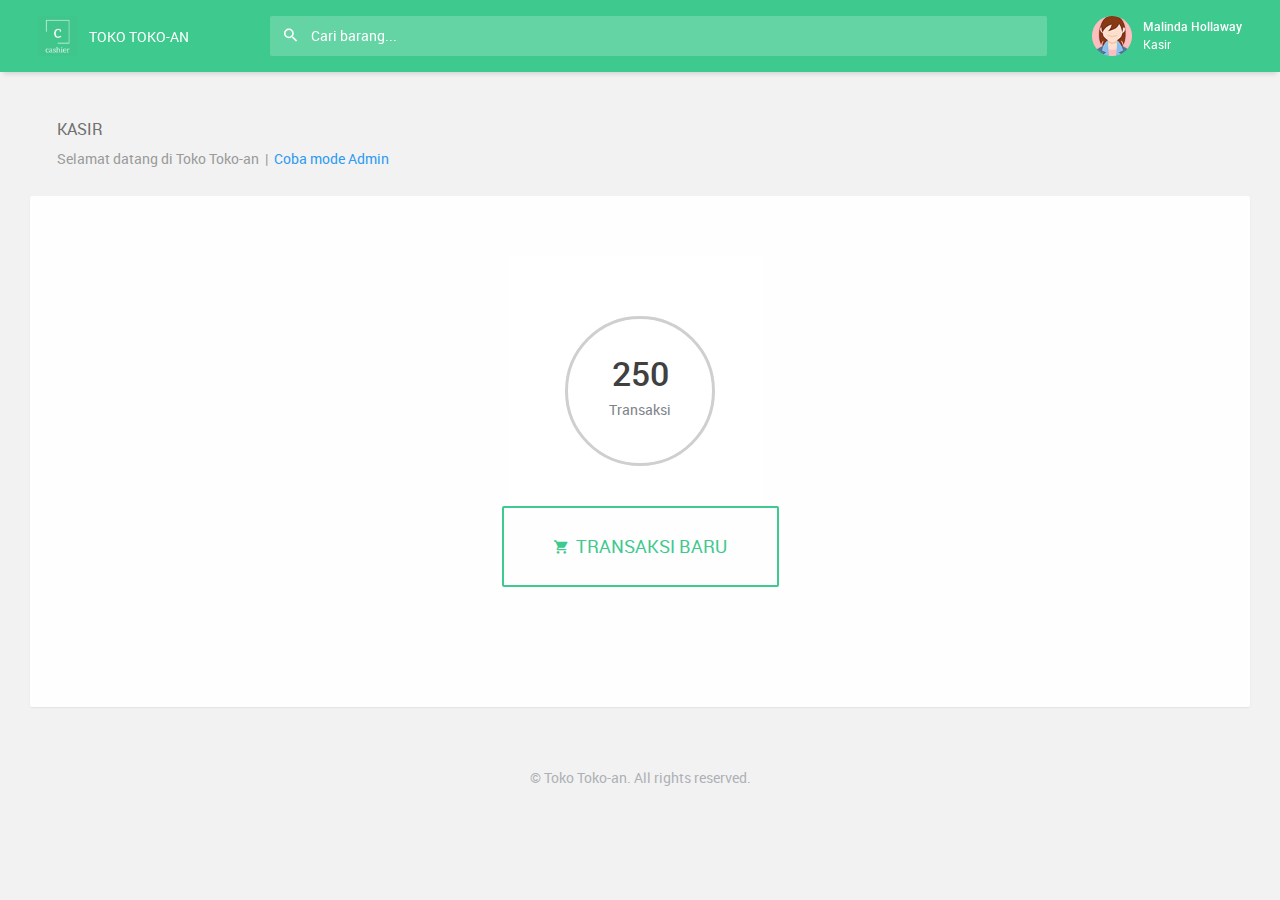
==== commit adbdc15c: "transaksi: button outline" ====
--- a/transaksi.html
+++ b/transaksi.html
@@ -95,7 +95,7 @@
                                         </div>
                                     </div>
 
-                                    <button class="btn btn-lg btn-success btn--icon-text btn-checkout" data-toggle="modal" data-target="#modal-form">
+                                    <button class="btn btn-lg btn-outline-success btn--icon-text btn-checkout" data-toggle="modal" data-target="#modal-form">
                                         <i class="zmdi zmdi-shopping-cart"></i> TRANSAKSI BARU
                                     </button>
                                 </div>
